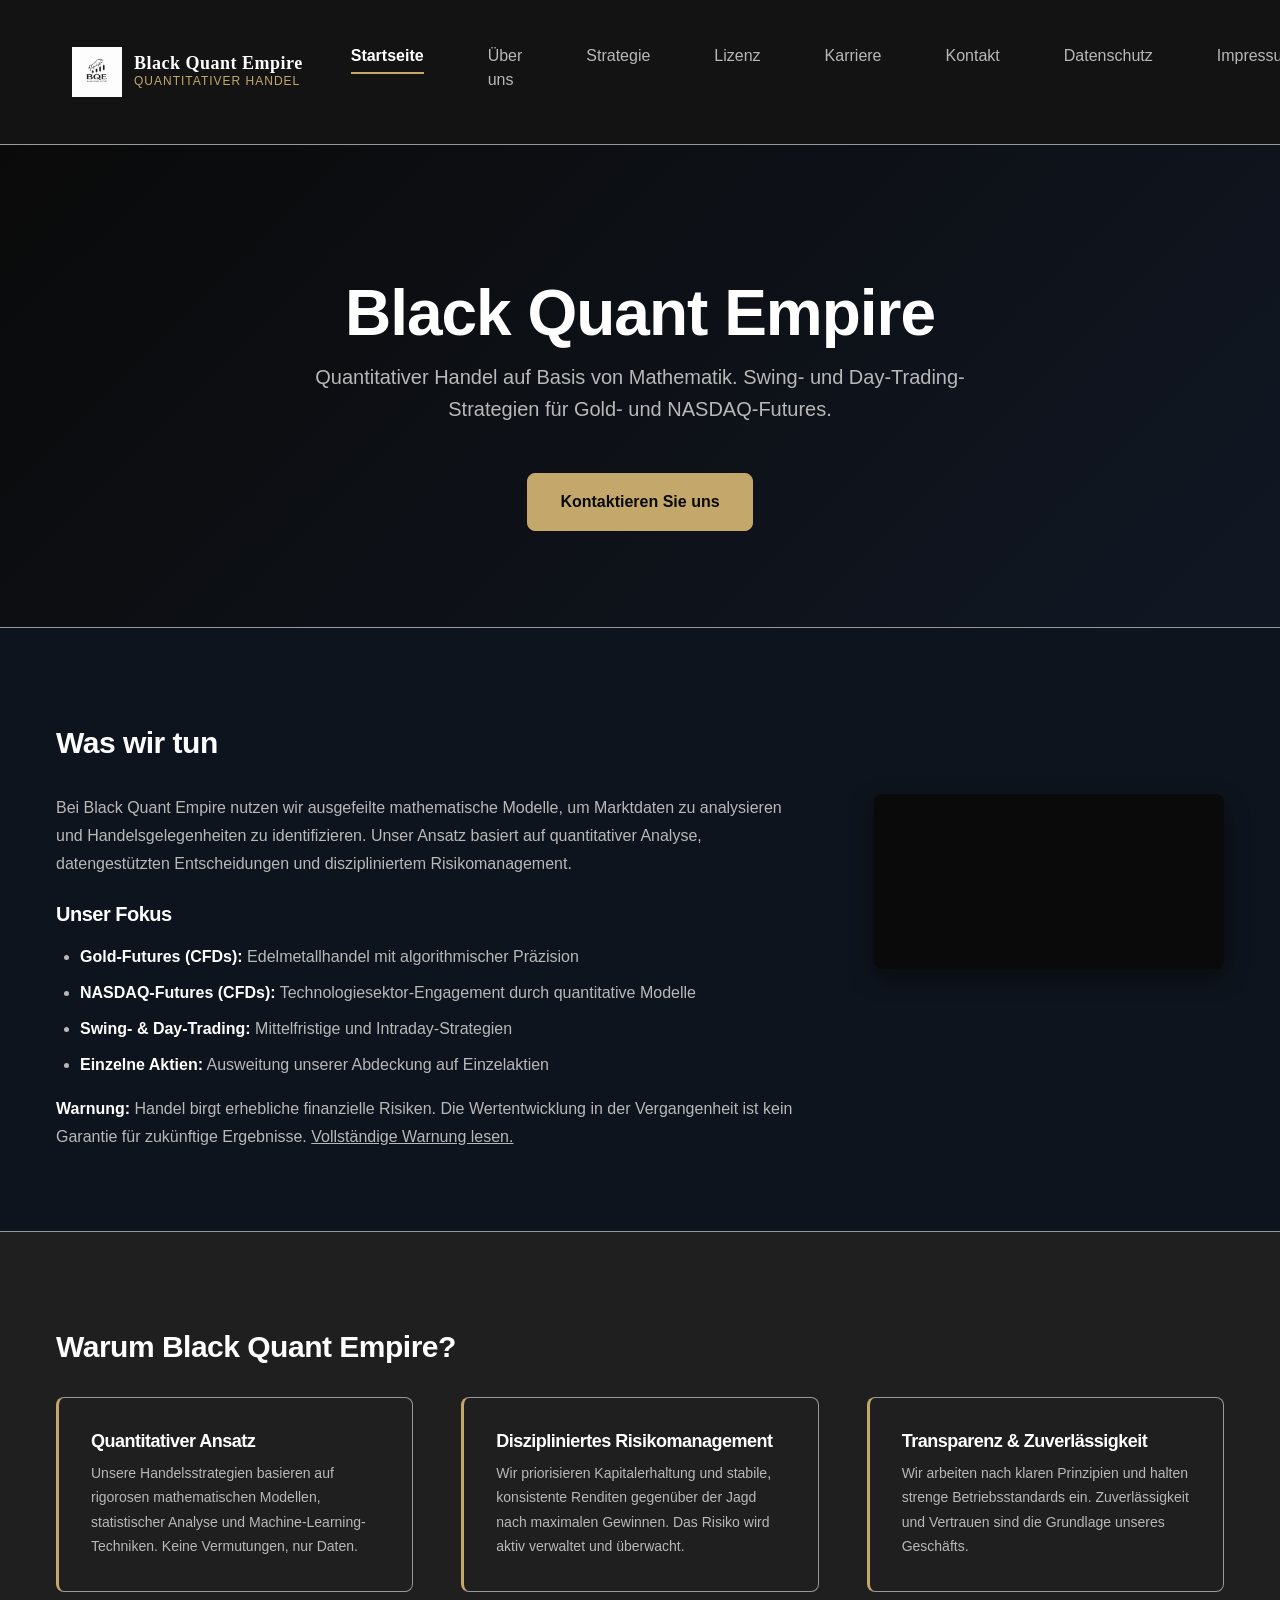
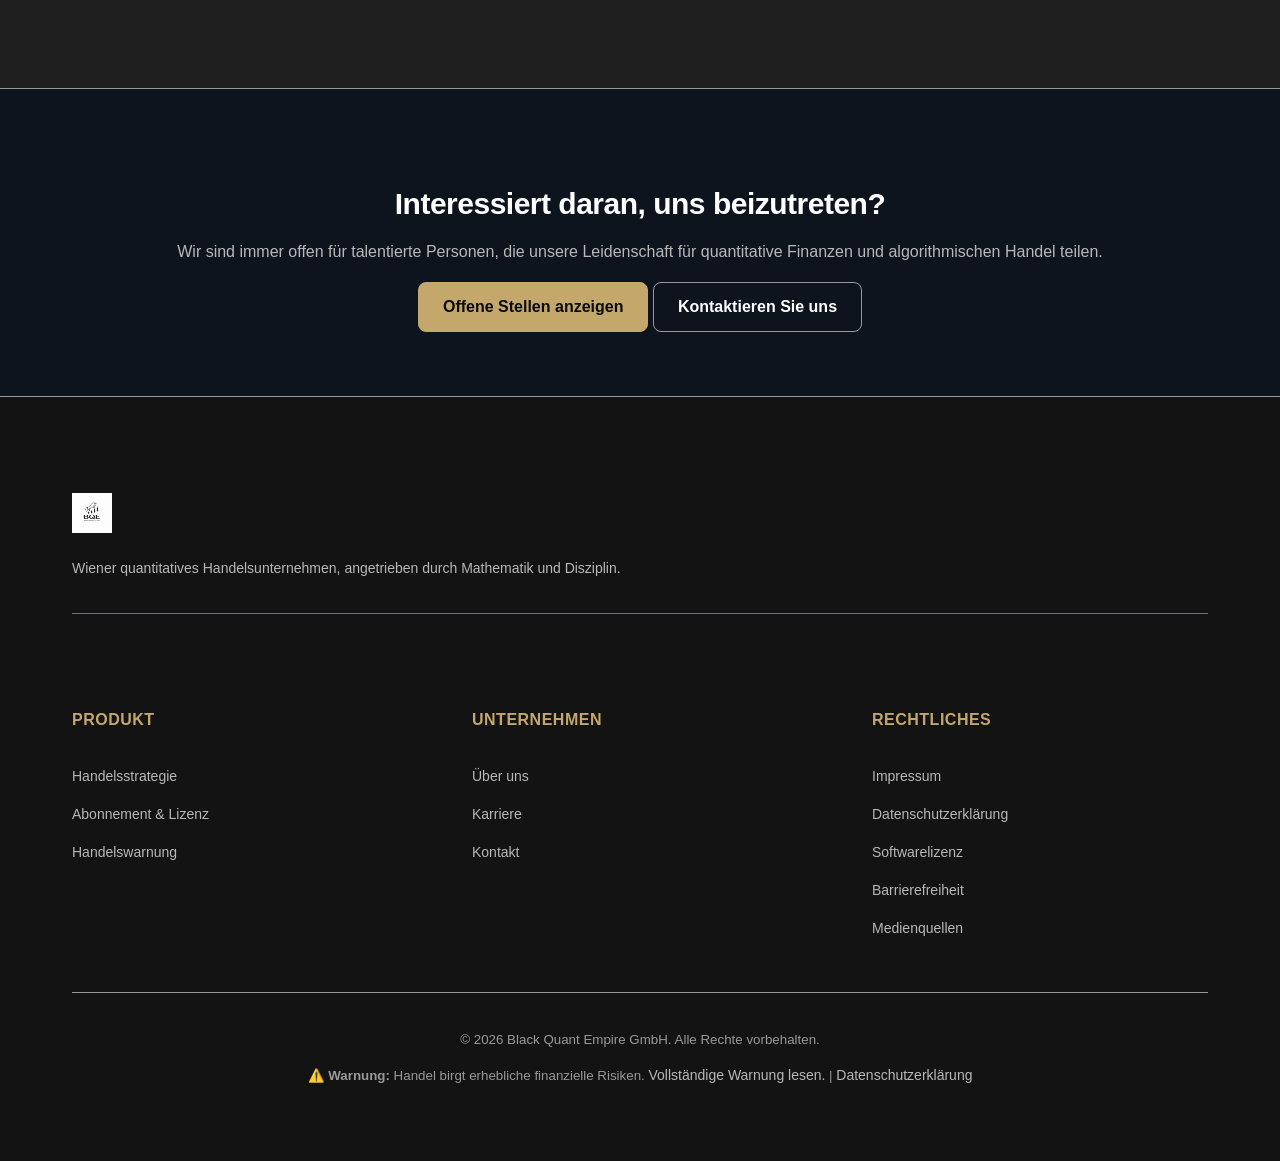
==== index.html @ ec7832de "sync" ====
<!DOCTYPE html>
<html lang="de">
  <head>
    <meta charset="UTF-8" />
    <meta name="viewport" content="width=device-width, initial-scale=1.0" />
    <meta
      name="description"
      content="Black Quant Empire - Wiener Quantitativer Handelsunternehmen basierend auf Mathematik."
    />
    <title>Startseite - Black Quant Empire</title>

    <link rel="stylesheet" href="/assets/css/shared.css" />
    <link rel="stylesheet" href="/assets/css/pages/home.css" />
    <link rel="icon" href="/assets/images/logo.png" type="image/png" />
  </head>

  <body>
    <!-- Skip to Main Content Link (WCAG 2.4.1) -->
    <a href="#main-content" class="skip-link">Zum Hauptinhalt springen</a>

    <!-- Header Placeholder (loaded by components.js) -->
    <div id="header-placeholder"></div>

    <!-- Main Content -->
    <main id="main-content">
      <!-- Hero Section -->
      <section class="hero">
        <div class="container text-center">
          <h1>Black Quant Empire</h1>
          <p class="lead">
            Quantitativer Handel auf Basis von Mathematik. Swing- und Day-Trading-Strategien
            für Gold- und NASDAQ-Futures.
          </p>
          <a href="/contact.html" class="btn btn-primary">Kontaktieren Sie uns</a>
        </div>
      </section>

      <!-- What We Do -->
      <section>
        <div class="container">
          <h2>Was wir tun</h2>

          <div class="what-we-do-grid">
            <!-- Text Content -->
            <div class="what-we-do-text">
              <p>
                Bei Black Quant Empire nutzen wir ausgefeilte mathematische Modelle, um Marktdaten zu analysieren
                und Handelsgelegenheiten zu identifizieren. Unser Ansatz basiert auf
                quantitativer Analyse, datengestützten Entscheidungen und diszipliniertem Risikomanagement.
              </p>

              <h3>Unser Fokus</h3>
              <ul>
                <li><strong>Gold-Futures (CFDs):</strong> Edelmetallhandel mit algorithmischer Präzision</li>
                <li><strong>NASDAQ-Futures (CFDs):</strong> Technologiesektor-Engagement durch quantitative Modelle</li>
                <li><strong>Swing- &amp; Day-Trading:</strong> Mittelfristige und Intraday-Strategien</li>
                <li><strong>Einzelne Aktien:</strong> Ausweitung unserer Abdeckung auf Einzelaktien</li>
              </ul>

              <p>
                <strong>Warnung:</strong> Handel birgt erhebliche finanzielle Risiken. Die Wertentwicklung in der Vergangenheit
                ist kein Garantie für zukünftige Ergebnisse. <a href="/disclaimer.html">Vollständige Warnung lesen.</a>
              </p>
            </div>

            <!-- Video as GIF -->
            <div class="what-we-do-video">
              <video
                width="100%"
                height="auto"
                autoplay
                muted
                loop
                class="video-gif"
              >
                <source src="/video.mp4" type="video/mp4" />
                <track kind="captions" src="/assets/captions/de.vtt" srclang="de" label="Deutsch" />
                Ihr Browser unterstützt das HTML5 Video-Element nicht.
              </video>
            </div>
          </div>
        </div>
      </section>

      <!-- Why Choose Us -->
      <section style="background-color: var(--color-black-muted);">
        <div class="container">
          <h2>Warum Black Quant Empire?</h2>
          <div class="features-grid">
            <div class="feature">
              <h3>Quantitativer Ansatz</h3>
              <p>
                Unsere Handelsstrategien basieren auf rigorosen mathematischen Modellen, statistischer
                Analyse und Machine-Learning-Techniken. Keine Vermutungen, nur Daten.
              </p>
            </div>

            <div class="feature">
              <h3>Diszipliniertes Risikomanagement</h3>
              <p>
                Wir priorisieren Kapitalerhaltung und stabile, konsistente Renditen gegenüber
                der Jagd nach maximalen Gewinnen. Das Risiko wird aktiv verwaltet und überwacht.
              </p>
            </div>

            <div class="feature">
              <h3>Transparenz &amp; Zuverlässigkeit</h3>
              <p>
                Wir arbeiten nach klaren Prinzipien und halten strenge Betriebsstandards ein.
                Zuverlässigkeit und Vertrauen sind die Grundlage unseres Geschäfts.
              </p>
            </div>
          </div>
        </div>
      </section>

      <!-- Call to Action -->
      <section>
        <div class="container text-center">
          <h2>Interessiert daran, uns beizutreten?</h2>
          <p>
            Wir sind immer offen für talentierte Personen, die unsere Leidenschaft für quantitative
            Finanzen und algorithmischen Handel teilen.
          </p>
          <a href="/careers.html" class="btn btn-primary">Offene Stellen anzeigen</a>
          <a href="/contact.html" class="btn">Kontaktieren Sie uns</a>
        </div>
      </section>
    </main>

    <!-- Footer Placeholder (loaded by components.js) -->
    <div id="footer-placeholder"></div>

    <!-- Scripts -->
    <script src="/assets/js/components.js"></script>
    <script src="/assets/js/navigation.js"></script>
  </body>
</html>
---- assets/css/shared.css ----
/* ===================================================================
   Black Quant Empire - Design System & Global Styles
   WCAG 2.2 AA Compliant
   =================================================================== */

/* ─────────────────────────────────────────────────────────────────
   CSS CUSTOM PROPERTIES (Design Tokens)
   ───────────────────────────────────────────────────────────────── */

:root {
  /* === COLORS === */
  /* Primary: Black Tones */
  --color-black: #0A0A0A;
  --color-black-soft: #131313;
  --color-black-muted: #1F1F1F;

  /* Secondary: Gold (Reduced & Refined) */
  --color-gold: #C4A86B;
  --color-gold-light: #D4B87B;
  --color-gold-dark: #9E8A55;

  /* Tertiary: Navy Blue */
  --color-navy: #1A2B4A;
  --color-navy-mid: #243660;

  /* Neutral */
  --color-white: #FFFFFF;
  --color-gray-50: #F9F9F9;
  --color-gray-100: #F5F5F5;
  --color-gray-200: #E0E0E0;
  --color-gray-300: #B8B8B8;
  --color-gray-400: #999999;
  --color-gray-500: #6B7280;
  --color-gray-700: #374151;

  /* Semantic */
  --color-error: #EF4444;
  --color-success: #10B981;
  --color-focus: #C4A86B;

  /* === TYPOGRAPHY === */
  --font-heading: "Georgia", "Times New Roman", serif;
  --font-body: -apple-system, BlinkMacSystemFont, "Segoe UI", "Roboto", "Helvetica Neue", Arial, sans-serif;
  --font-mono: "Courier New", monospace;

  /* Type Scale (based on 16px = 1rem) */
  --text-xs: 0.75rem;     /* 12px */
  --text-sm: 0.875rem;    /* 14px */
  --text-base: 1rem;      /* 16px */
  --text-lg: 1.125rem;    /* 18px */
  --text-xl: 1.25rem;     /* 20px */
  --text-2xl: 1.5rem;     /* 24px */
  --text-3xl: 1.875rem;   /* 30px */
  --text-4xl: 2.25rem;    /* 36px */
  --text-5xl: 3rem;       /* 48px */
  --text-hero: 4rem;      /* 64px */

  /* Line Heights */
  --leading-tight: 1.25;
  --leading-normal: 1.5;
  --leading-loose: 1.75;

  /* Font Weights */
  --weight-regular: 400;
  --weight-medium: 500;
  --weight-bold: 700;
  --weight-black: 900;

  /* === SPACING (8px grid) === */
  --space-1: 0.25rem;   /* 4px */
  --space-2: 0.5rem;    /* 8px */
  --space-3: 0.75rem;   /* 12px */
  --space-4: 1rem;      /* 16px */
  --space-5: 1.25rem;   /* 20px */
  --space-6: 1.5rem;    /* 24px */
  --space-8: 2rem;      /* 32px */
  --space-10: 2.5rem;   /* 40px */
  --space-12: 3rem;     /* 48px */
  --space-16: 4rem;     /* 64px */
  --space-20: 5rem;     /* 80px */
  --space-24: 6rem;     /* 96px */

  /* === LAYOUT === */
  --container-max: 1200px;
  --container-wide: 1400px;
  --container-narrow: 720px;

  /* === BORDERS & SHADOWS === */
  --radius-sm: 4px;
  --radius-md: 8px;
  --radius-lg: 16px;
  --radius-full: 9999px;

  --shadow-sm: 0 1px 3px rgba(0, 0, 0, 0.5);
  --shadow-md: 0 4px 16px rgba(0, 0, 0, 0.6);
  --shadow-gold: 0 0 20px rgba(212, 168, 83, 0.3);

  /* === TRANSITIONS === */
  --transition-fast: 150ms ease-in-out;
  --transition-normal: 300ms ease-in-out;
  --transition-slow: 500ms ease-in-out;

  /* === FOCUS === */
  --focus-ring: 3px solid var(--color-focus);
  --focus-offset: 3px;

  /* === Z-INDEX === */
  --z-base: 0;
  --z-dropdown: 100;
  --z-sticky: 200;
  --z-fixed: 300;
  --z-modal: 400;
  --z-overlay: 500;
}

/* ─────────────────────────────────────────────────────────────────
   ACCESSIBILITY: Reduced Motion
   ───────────────────────────────────────────────────────────────── */

@media (prefers-reduced-motion: reduce) {
  *,
  *::before,
  *::after {
    animation-duration: 0.01ms !important;
    animation-iteration-count: 1 !important;
    transition-duration: 0.01ms !important;
    scroll-behavior: auto !important;
  }
}

/* ─────────────────────────────────────────────────────────────────
   ACCESSIBILITY: High Contrast Mode
   ───────────────────────────────────────────────────────────────── */

@media (forced-colors: active) {
  :root {
    --color-gold: ButtonText;
    --color-white: CanvasText;
    --focus-ring: 3px solid Highlight;
  }
}

/* ─────────────────────────────────────────────────────────────────
   CSS RESET & BASE STYLES
   ───────────────────────────────────────────────────────────────── */

*,
*::before,
*::after {
  box-sizing: border-box;
  margin: 0;
  padding: 0;
}

html {
  font-size: 16px;
  scroll-behavior: smooth;
  -webkit-font-smoothing: antialiased;
  -moz-osx-font-smoothing: grayscale;
}

body {
  font-family: var(--font-body);
  font-size: var(--text-base);
  line-height: var(--leading-normal);
  color: var(--color-white);
  background-color: var(--color-black);
  min-height: 100vh;
  display: flex;
  flex-direction: column;
}

main {
  flex: 1;
}

/* ─────────────────────────────────────────────────────────────────
   SKIP LINK (WCAG 2.4.1)
   ───────────────────────────────────────────────────────────────── */

.skip-link {
  position: absolute;
  top: -100%;
  left: var(--space-4);
  z-index: var(--z-overlay);
  background-color: var(--color-gold);
  color: var(--color-black);
  padding: var(--space-2) var(--space-4);
  border-radius: var(--radius-md);
  font-weight: var(--weight-bold);
  text-decoration: none;
  transition: top var(--transition-fast);
}

.skip-link:focus {
  top: var(--space-4);
  outline: var(--focus-ring);
  outline-offset: var(--focus-offset);
}

/* ─────────────────────────────────────────────────────────────────
   FOCUS VISIBLE (WCAG 2.4.7)
   ───────────────────────────────────────────────────────────────── */

:focus-visible {
  outline: var(--focus-ring);
  outline-offset: var(--focus-offset);
}

/* Remove outline for mouse users (but keep for keyboard) */
:focus:not(:focus-visible) {
  outline: none;
}

/* ─────────────────────────────────────────────────────────────────
   TYPOGRAPHY
   ───────────────────────────────────────────────────────────────── */

h1,
h2,
h3,
h4,
h5,
h6 {
  font-family: var(--font-body);
  font-weight: 600;
  line-height: var(--leading-tight);
  margin-top: var(--space-8);
  margin-bottom: var(--space-4);
  color: var(--color-white);
  letter-spacing: -0.5px;
}

h1 {
  font-size: var(--text-4xl);
  color: var(--color-white);
  font-weight: 700;
}

@media (min-width: 768px) {
  h1 {
    font-size: var(--text-5xl);
  }
}

h2 {
  font-size: var(--text-3xl);
  color: var(--color-white);
  font-weight: 600;
}

h3 {
  font-size: var(--text-2xl);
  color: var(--color-white);
  font-weight: 600;
}

h4 {
  font-size: var(--text-xl);
  font-weight: 600;
}

p {
  margin-bottom: var(--space-4);
  color: var(--color-gray-300);
  line-height: var(--leading-loose);
  font-size: var(--text-base);
}

a {
  color: var(--color-gray-300);
  text-decoration: underline;
  transition: all var(--transition-fast);
}

a:hover {
  color: var(--color-white);
  text-decoration-color: var(--color-gold);
  text-decoration-thickness: 2px;
}

a:active {
  color: var(--color-gold);
}

strong {
  font-weight: var(--weight-bold);
}

em {
  font-style: italic;
}

/* ─────────────────────────────────────────────────────────────────
   LISTS
   ───────────────────────────────────────────────────────────────── */

ul,
ol {
  margin-left: var(--space-6);
  margin-bottom: var(--space-4);
}

li {
  margin-bottom: var(--space-2);
}

/* Remove default list styling */
[role="list"] {
  list-style: none;
  margin-left: 0;
}

[role="list"] li {
  margin-left: 0;
}

/* ─────────────────────────────────────────────────────────────────
   HEADER & NAVIGATION
   ───────────────────────────────────────────────────────────────── */

header {
  background-color: var(--color-black-soft);
  border-bottom: 1px solid var(--color-gray-400);
  box-shadow: 0 2px 8px rgba(0, 0, 0, 0.8);
}

.header-top {
  width: 100%;
}

.header-content {
  display: flex;
  justify-content: space-between;
  align-items: center;
  padding: var(--space-4) var(--space-4);
  gap: var(--space-8);
}

/* Logo Section */
.logo-link {
  display: flex;
  align-items: center;
  text-decoration: none;
  flex-shrink: 0;
  transition: transform var(--transition-fast);
}

.logo-link:hover {
  transform: scale(1.05);
}

.logo-link:focus-visible {
  outline: var(--focus-ring);
  outline-offset: var(--focus-offset);
  border-radius: var(--radius-md);
}

.logo-group {
  display: flex;
  align-items: center;
  gap: var(--space-3);
}

.logo-image {
  height: 50px;
  width: auto;
  display: block;
}

.logo-text {
  display: flex;
  flex-direction: column;
  gap: 0;
}

.logo-name {
  font-family: var(--font-heading);
  font-size: var(--text-lg);
  font-weight: var(--weight-bold);
  color: var(--color-white);
  line-height: 1;
  letter-spacing: 0.5px;
}

.logo-tagline {
  font-size: var(--text-xs);
  color: var(--color-gold);
  text-transform: uppercase;
  letter-spacing: 1px;
  font-weight: var(--weight-medium);
}

/* Primary Navigation */
.primary-nav {
  display: flex;
  flex: 1;
  justify-content: flex-end;
}

.nav-list {
  display: flex;
  gap: var(--space-8);
  list-style: none;
  margin: 0;
  padding: 0;
}

.nav-item {
  position: relative;
}

.nav-link {
  color: var(--color-gray-300);
  text-decoration: none;
  font-weight: 500;
  font-size: var(--text-base);
  display: block;
  padding: var(--space-3) var(--space-4);
  position: relative;
  transition: all var(--transition-fast);
  border-radius: var(--radius-md);
}

.nav-link:hover {
  color: var(--color-white);
  background-color: transparent;
}

.nav-link[aria-current="page"] {
  color: var(--color-white);
  font-weight: var(--weight-bold);
  background-color: transparent;
}

.nav-link[aria-current="page"]::after {
  content: "";
  position: absolute;
  bottom: 6px;
  left: var(--space-4);
  right: var(--space-4);
  height: 2px;
  background-color: var(--color-gold);
}

/* Mobile Menu Toggle Button */
.nav-toggle {
  display: none;
  background-color: transparent;
  border: 1px solid var(--color-gray-400);
  cursor: pointer;
  padding: var(--space-2) var(--space-3);
  color: var(--color-white);
  border-radius: var(--radius-md);
  font-size: var(--text-lg);
  transition: all var(--transition-fast);
  flex-shrink: 0;
}

.nav-toggle:hover {
  border-color: var(--color-white);
  background-color: var(--color-black-muted);
}

.nav-toggle:active {
  background-color: var(--color-navy-mid);
}

.nav-toggle svg {
  display: block;
  width: 24px;
  height: 24px;
}

/* Mobile Navigation (up to 768px) */
@media (max-width: 768px) {
  .header-content {
    gap: var(--space-4);
    padding: var(--space-3);
  }

  .logo-group {
    gap: var(--space-2);
  }

  .logo-image {
    height: 40px;
  }

  .logo-name {
    font-size: var(--text-base);
  }

  .logo-tagline {
    font-size: 10px;
  }

  .nav-toggle {
    display: flex;
    align-items: center;
    justify-content: center;
  }

  .primary-nav {
    position: absolute;
    top: 100%;
    left: 0;
    right: 0;
    display: none;
    background-color: var(--color-black-muted);
    border-bottom: 1px solid var(--color-gold);
    padding: var(--space-4);
    flex-direction: column;
    gap: 0;
  }

  .primary-nav.is-open {
    display: flex;
  }

  .nav-list {
    flex-direction: column;
    gap: 0;
  }

  .nav-item {
    border-bottom: 1px solid var(--color-navy);
  }

  .nav-item:last-child {
    border-bottom: none;
  }

  .nav-link {
    padding: var(--space-4) var(--space-3);
    border-radius: 0;
  }

  .nav-link[aria-current="page"]::after {
    display: none;
  }

  .nav-link[aria-current="page"] {
    background-color: var(--color-navy-mid);
    border-left: 4px solid var(--color-gold);
    padding-left: calc(var(--space-3) - 4px);
  }
}

/* ─────────────────────────────────────────────────────────────────
   PAGE HEADER (for article/content pages)
   ───────────────────────────────────────────────────────────────── */

.page-header {
  margin-bottom: var(--space-12);
  padding-bottom: var(--space-12);
  border-bottom: 1px solid var(--color-gray-400);
}

.page-header h1 {
  color: var(--color-white);
  margin-top: var(--space-4);
  margin-bottom: var(--space-4);
}

.page-header .lead {
  color: var(--color-gray-300);
  margin-bottom: 0;
  font-size: var(--text-lg);
}

/* ─────────────────────────────────────────────────────────────────
   MAIN CONTAINER
   ───────────────────────────────────────────────────────────────── */

.container {
  max-width: var(--container-max);
  margin: 0 auto;
  padding: var(--space-4);
  width: 100%;
}

.container-narrow {
  max-width: var(--container-narrow);
}

.container-wide {
  max-width: var(--container-wide);
}

/* ─────────────────────────────────────────────────────────────────
   SECTIONS & ARTICLES
   ───────────────────────────────────────────────────────────────── */

section {
  width: 100%;
  padding: var(--space-16) 0;
  border-bottom: 1px solid var(--color-gray-400);
}

section:last-child {
  border-bottom: none;
}

section:nth-child(even) {
  background-color: rgba(26, 43, 74, 0.3);
}

section .container {
  max-width: var(--container-max);
  margin: 0 auto;
  padding: 0 var(--space-4);
}

section .container-narrow {
  max-width: var(--container-narrow);
  margin: 0 auto;
  padding: 0 var(--space-4);
}

article {
  max-width: 100%;
  margin: 0 auto;
  padding: 0;
  background-color: var(--color-black);
}

article > * {
  max-width: var(--container-narrow);
  margin-left: auto;
  margin-right: auto;
  padding: var(--space-16) var(--space-4);
}

/* Sections in articles - full width with background */
article section {
  width: 100vw;
  margin-left: calc(-50vw + 50%);
  padding: var(--space-16) var(--space-4);
  max-width: none;
}

article section > * {
  max-width: var(--container-narrow);
  margin-left: auto;
  margin-right: auto;
}

/* Disclaimer warning box */
.disclaimer-warning {
  background-color: var(--color-black-muted);
  border-left: 3px solid var(--color-error);
  padding: var(--space-4);
  border-radius: var(--radius-md);
  margin-bottom: var(--space-8);
}

.disclaimer-warning p {
  margin-bottom: 0;
  color: var(--color-error);
}

/* ─────────────────────────────────────────────────────────────────
   BUTTONS
   ───────────────────────────────────────────────────────────────── */

button,
.btn {
  font-family: var(--font-body);
  font-size: var(--text-base);
  font-weight: var(--weight-bold);
  padding: var(--space-3) var(--space-6);
  border: 1px solid var(--color-gray-400);
  border-radius: var(--radius-md);
  background-color: transparent;
  color: var(--color-white);
  cursor: pointer;
  transition: all var(--transition-fast);
  text-decoration: none;
  display: inline-block;
  text-align: center;
}

button:hover,
.btn:hover {
  background-color: var(--color-black-muted);
  border-color: var(--color-white);
  color: var(--color-white);
}

button:active,
.btn:active {
  background-color: var(--color-navy-mid);
}

.btn-primary {
  background-color: var(--color-gold);
  color: var(--color-black);
  border-color: var(--color-gold);
  font-weight: 600;
}

.btn-primary:hover {
  background-color: var(--color-gold-light);
  border-color: var(--color-gold-light);
  box-shadow: 0 4px 12px rgba(196, 168, 107, 0.2);
}

.btn-secondary {
  background-color: transparent;
  color: var(--color-white);
  border-color: var(--color-gray-400);
}

.btn-secondary:hover {
  background-color: var(--color-black-muted);
  border-color: var(--color-white);
  color: var(--color-white);
}

.btn-secondary:active {
  background-color: var(--color-navy-mid);
}

/* ─────────────────────────────────────────────────────────────────
   FORMS (WCAG 3.3 - Labels, Validation, etc.)
   ───────────────────────────────────────────────────────────────── */

fieldset {
  border: 1px solid var(--color-navy);
  border-radius: var(--radius-md);
  padding: var(--space-6);
  margin-bottom: var(--space-6);
}

legend {
  font-size: var(--text-lg);
  font-weight: var(--weight-bold);
  color: var(--color-gold);
  padding: 0 var(--space-2);
}

.form-group {
  margin-bottom: var(--space-6);
}

label {
  display: block;
  font-weight: var(--weight-medium);
  margin-bottom: var(--space-2);
  color: var(--color-white);
}

input,
textarea,
select {
  display: block;
  width: 100%;
  padding: var(--space-3);
  margin-bottom: var(--space-2);
  border: 1px solid var(--color-navy);
  border-radius: var(--radius-md);
  background-color: var(--color-black-soft);
  color: var(--color-white);
  font-family: var(--font-body);
  font-size: var(--text-base);
  transition: border-color var(--transition-fast);
}

input:focus,
textarea:focus,
select:focus {
  border-color: var(--color-gold);
  outline: var(--focus-ring);
  outline-offset: var(--focus-offset);
}

input:invalid,
textarea:invalid {
  border-color: var(--color-error);
}

textarea {
  resize: vertical;
  min-height: 120px;
}

/* Field Hints & Errors */
.field-hint {
  display: block;
  font-size: var(--text-sm);
  color: var(--color-gray-300);
  margin-bottom: var(--space-2);
}

.field-error {
  display: block;
  font-size: var(--text-sm);
  color: var(--color-error);
  margin-top: var(--space-1);
}

/* Error Summary */
.error-summary {
  background-color: var(--color-black-muted);
  border: 2px solid var(--color-error);
  border-radius: var(--radius-md);
  padding: var(--space-4);
  margin-bottom: var(--space-6);
  color: var(--color-error);
}

.error-summary h2 {
  margin-top: 0;
  color: var(--color-error);
}

/* ─────────────────────────────────────────────────────────────────
   SCREEN READER ONLY TEXT
   ───────────────────────────────────────────────────────────────── */

.sr-only {
  position: absolute;
  width: 1px;
  height: 1px;
  padding: 0;
  margin: -1px;
  overflow: hidden;
  clip: rect(0, 0, 0, 0);
  white-space: nowrap;
  border-width: 0;
}

/* ─────────────────────────────────────────────────────────────────
   FOOTER
   ───────────────────────────────────────────────────────────────── */

footer {
  background-color: var(--color-black-soft);
  border-top: 1px solid var(--color-gray-400);
  margin-top: auto;
  padding: var(--space-16) 0 var(--space-8);
}

.footer-grid {
  display: grid;
  grid-template-columns: 1fr 1fr 1fr;
  gap: var(--space-16);
  margin-bottom: var(--space-12);
}

.footer-brand {
  grid-column: 1 / -1;
  margin-bottom: var(--space-8);
  padding-bottom: var(--space-8);
  border-bottom: 1px solid var(--color-gray-500);
  order: -1;
}

.footer-brand img {
  height: 40px;
  width: auto;
  margin-bottom: var(--space-4);
}

.footer-brand p {
  color: var(--color-gray-300);
  font-size: var(--text-sm);
  margin-bottom: 0;
}

.footer-heading {
  font-size: var(--text-base);
  color: var(--color-gold);
  margin-top: 0;
  margin-bottom: var(--space-4);
  font-weight: 600;
  text-transform: uppercase;
  letter-spacing: 0.5px;
}

footer nav {
  display: flex;
  flex-direction: column;
  gap: var(--space-4);
}

footer nav:nth-of-type(1) {
  grid-column: 1;
}

footer nav:nth-of-type(2) {
  grid-column: 2;
}

footer nav:nth-of-type(3) {
  grid-column: 3;
}

footer nav h2 {
  margin: 0;
}

footer nav ul {
  list-style: none;
  margin: 0;
  padding: 0;
  display: flex;
  flex-direction: column;
  gap: var(--space-2);
}

footer nav ul li {
  margin-bottom: 0;
  list-style: none;
}

footer nav a {
  color: var(--color-gray-300);
  text-decoration: none;
  font-size: var(--text-sm);
  transition: color var(--transition-fast);
  display: block;
  padding: var(--space-1) 0;
  border-bottom: 1px solid transparent;
}

footer nav a:hover {
  color: var(--color-gold);
  border-bottom: 1px solid var(--color-gold);
}

.footer-contact {
  display: flex;
  flex-direction: column;
  gap: var(--space-4);
}

footer address {
  font-style: normal;
  color: var(--color-gray-300);
  font-size: var(--text-sm);
  line-height: var(--leading-loose);
  margin: 0;
}

footer a {
  color: var(--color-gray-300);
  text-decoration: none;
  font-size: var(--text-sm);
  transition: color var(--transition-fast);
}

footer a:hover {
  color: var(--color-white);
}

.footer-bottom {
  text-align: center;
  padding-top: var(--space-8);
  border-top: 1px solid var(--color-gray-400);
  font-size: var(--text-sm);
  color: var(--color-gray-400);
}

.footer-bottom p {
  margin-bottom: var(--space-2);
  color: var(--color-gray-400);
}

.footer-bottom a {
  color: var(--color-gray-300);
}

/* Responsive Footer */
@media (max-width: 1024px) {
  .footer-grid {
    grid-template-columns: 1fr 1fr 1fr;
    gap: var(--space-12);
  }

  .footer-brand {
    grid-column: 1 / -1;
  }
}

@media (max-width: 768px) {
  .footer-grid {
    grid-template-columns: 1fr 1fr;
    gap: var(--space-8);
  }

  .footer-brand {
    grid-column: 1 / -1;
  }
}

@media (max-width: 480px) {
  .footer-grid {
    grid-template-columns: 1fr;
    gap: var(--space-6);
  }

  .footer-brand {
    grid-column: 1;
    margin-bottom: var(--space-4);
  }

  .footer-heading {
    font-size: var(--text-sm);
  }
}

address {
  font-style: normal;
  line-height: var(--leading-loose);
}

/* ─────────────────────────────────────────────────────────────────
   UTILITY CLASSES
   ───────────────────────────────────────────────────────────────── */

.text-center {
  text-align: center;
}

.text-right {
  text-align: right;
}

.mt-4 {
  margin-top: var(--space-4);
}

.mb-4 {
  margin-bottom: var(--space-4);
}

.mt-8 {
  margin-top: var(--space-8);
}

.mb-8 {
  margin-bottom: var(--space-8);
}

.lead {
  font-size: var(--text-lg);
  color: var(--color-gray-300);
  line-height: var(--leading-loose);
  font-weight: 300;
}

/* ─────────────────────────────────────────────────────────────────
   RESPONSIVE: TABLET (768px)
   ───────────────────────────────────────────────────────────────── */

@media (min-width: 768px) {
  .container {
    padding: var(--space-8);
  }

  section {
    padding: var(--space-16) 0;
  }

  article {
    padding: var(--space-16) var(--space-8);
  }
}

/* ─────────────────────────────────────────────────────────────────
   RESPONSIVE: DESKTOP (1024px+)
   ───────────────────────────────────────────────────────────────── */

@media (min-width: 1024px) {
  nav {
    display: flex !important;
  }
}

/* ─────────────────────────────────────────────────────────────────
   RESPONSIVE: LARGE DESKTOP (1440px+)
   ───────────────────────────────────────────────────────────────── */

@media (min-width: 1440px) {
  .container {
    padding: var(--space-8);
  }

  section {
    padding: var(--space-20) 0;
  }
}

/* ─────────────────────────────────────────────────────────────────
   TABLES
   ───────────────────────────────────────────────────────────────── */

table {
  width: 100%;
  border-collapse: collapse;
  margin-bottom: var(--space-8);
}

table tr {
  border-bottom: 1px solid var(--color-navy);
}

table tr:last-child {
  border-bottom: none;
}

table td {
  padding: var(--space-2);
}

table td strong {
  font-weight: var(--weight-bold);
}

table th {
  padding: var(--space-2);
  font-weight: var(--weight-bold);
  text-align: left;
  background-color: rgba(26, 43, 74, 0.3);
}

/* Table with width distribution */
table td:first-child {
  width: 30%;
}

/* ─────────────────────────────────────────────────────────────────
   HORIZONTAL DIVIDER
   ───────────────────────────────────────────────────────────────── */

hr {
  border: none;
  border-top: 1px solid var(--color-gray-500);
  margin: var(--space-8) 0;
}

/* ─────────────────────────────────────────────────────────────────
   PAGE NAVIGATION (Previous/Next buttons)
   ───────────────────────────────────────────────────────────────── */

.page-navigation {
  display: flex;
  justify-content: space-between;
  align-items: center;
  gap: var(--space-4);
  margin-top: var(--space-16);
  padding-top: var(--space-8);
  border-top: 1px solid var(--color-gray-400);
}

.page-navigation .btn {
  flex: 0 1 auto;
  min-width: 140px;
  text-align: center;
}

.page-navigation .btn-prev {
  order: 1;
}

.page-navigation .btn-next {
  order: 2;
  margin-left: auto;
}

/* On smaller screens, stack buttons vertically */
@media (max-width: 768px) {
  .page-navigation {
    flex-direction: column;
    gap: var(--space-4);
  }

  .page-navigation .btn {
    width: 100%;
    min-width: unset;
  }

  .page-navigation .btn-prev {
    order: 1;
  }

  .page-navigation .btn-next {
    order: 2;
    margin-left: 0;
  }
}

/* ─────────────────────────────────────────────────────────────────
   PRINT STYLES
   ───────────────────────────────────────────────────────────────── */

@media print {
  body {
    background-color: var(--color-white);
    color: var(--color-black);
  }

  a {
    color: var(--color-navy);
    text-decoration: underline;
  }

  header,
  footer,
  .skip-link {
    display: none;
  }
}
---- assets/css/pages/home.css ----
/* ===================================================================
   Home Page Specific Styles - Improved Design
   =================================================================== */

/* Hero Section */
.hero {
  background: linear-gradient(135deg, var(--color-black) 0%, rgba(26, 43, 74, 0.4) 100%);
  padding: var(--space-24) 0;
  text-align: center;
}

.hero h1 {
  font-size: var(--text-hero);
  color: var(--color-white);
  margin-bottom: var(--space-2);
  font-weight: 700;
  letter-spacing: -1px;
}

.hero .lead {
  font-size: var(--text-xl);
  color: var(--color-gray-300);
  margin-bottom: var(--space-12);
  max-width: 700px;
  margin-left: auto;
  margin-right: auto;
  font-weight: 300;
  line-height: 1.6;
}

.hero .btn-primary {
  font-size: var(--text-base);
  padding: var(--space-4) var(--space-8);
}

/* Features Grid */
.features-grid {
  display: grid;
  grid-template-columns: repeat(auto-fit, minmax(300px, 1fr));
  gap: var(--space-12);
  margin: var(--space-8) 0;
}

.feature {
  background-color: var(--color-black-muted);
  padding: var(--space-8);
  border-radius: var(--radius-md);
  border: 1px solid var(--color-gray-400);
  border-left: 3px solid var(--color-gold);
  transition: all var(--transition-normal);
}

.feature:hover {
  transform: translateY(-2px);
  border-color: var(--color-gold);
  box-shadow: 0 8px 16px rgba(0, 0, 0, 0.3);
}

.feature h3 {
  color: var(--color-white);
  margin-top: 0;
  margin-bottom: var(--space-2);
  font-weight: 600;
  font-size: var(--text-lg);
}

.feature p {
  color: var(--color-gray-300);
  font-size: var(--text-sm);
  line-height: var(--leading-loose);
  margin-bottom: 0;
}

/* What We Do - Grid Layout with Video */
.what-we-do-grid {
  display: grid;
  grid-template-columns: 2fr 1fr;
  gap: var(--space-12);
  align-items: start;
  margin-top: var(--space-8);
}

.what-we-do-text {
  flex: 1;
}

.what-we-do-text h3 {
  color: var(--color-white);
  margin-top: var(--space-6);
  margin-bottom: var(--space-4);
  font-weight: 600;
  font-size: var(--text-xl);
}

.what-we-do-text ul {
  margin-left: var(--space-6);
  margin-bottom: var(--space-4);
}

.what-we-do-text li {
  color: var(--color-gray-300);
  margin-bottom: var(--space-2);
  line-height: var(--leading-loose);
}

.what-we-do-text strong {
  color: var(--color-white);
}

/* Video as GIF - Smaller and Right-Aligned */
.what-we-do-video {
  display: flex;
  justify-content: flex-end;
  align-items: flex-start;
  position: sticky;
  top: var(--space-8);
}

.video-gif {
  width: 100%;
  max-width: 350px;
  height: auto;
  border-radius: var(--radius-md);
  box-shadow: 0 8px 24px rgba(0, 0, 0, 0.4);
  background-color: var(--color-black);
  display: block;
}

/* Call to Action Buttons */
.cta-buttons {
  display: flex;
  gap: var(--space-4);
  justify-content: center;
  flex-wrap: wrap;
  margin-top: var(--space-8);
}

/* Responsive */
@media (max-width: 768px) {
  .hero {
    padding: var(--space-16) 0;
  }

  .hero h1 {
    font-size: var(--text-4xl);
  }

  .hero .lead {
    font-size: var(--text-lg);
  }

  .features-grid {
    grid-template-columns: 1fr;
  }

  .cta-buttons {
    flex-direction: column;
  }

  .cta-buttons .btn {
    width: 100%;
  }

  /* What We Do - Stack on Mobile */
  .what-we-do-grid {
    grid-template-columns: 1fr;
    gap: var(--space-8);
  }

  .what-we-do-text {
    order: 1;
  }

  .what-we-do-video {
    order: 2;
    justify-content: center;
    position: static;
  }

  .video-gif {
    max-width: 250px;
  }
}
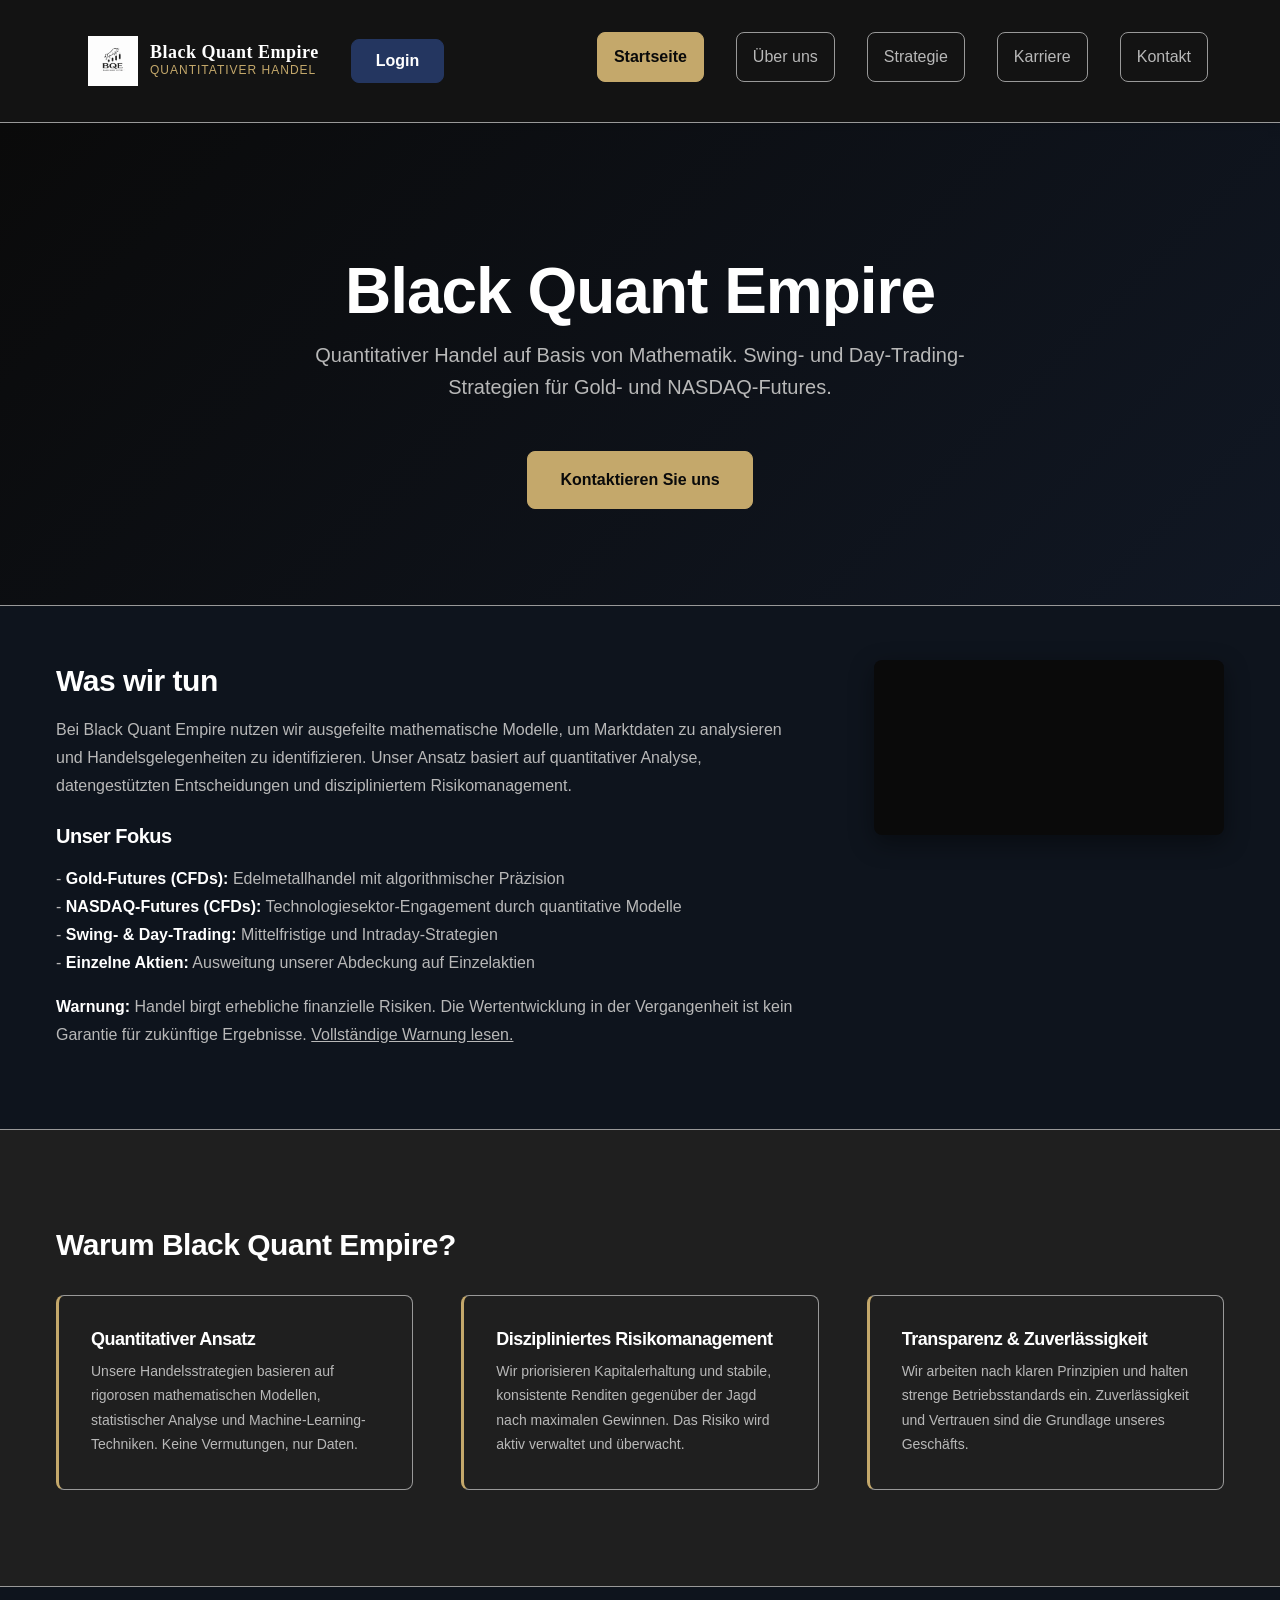
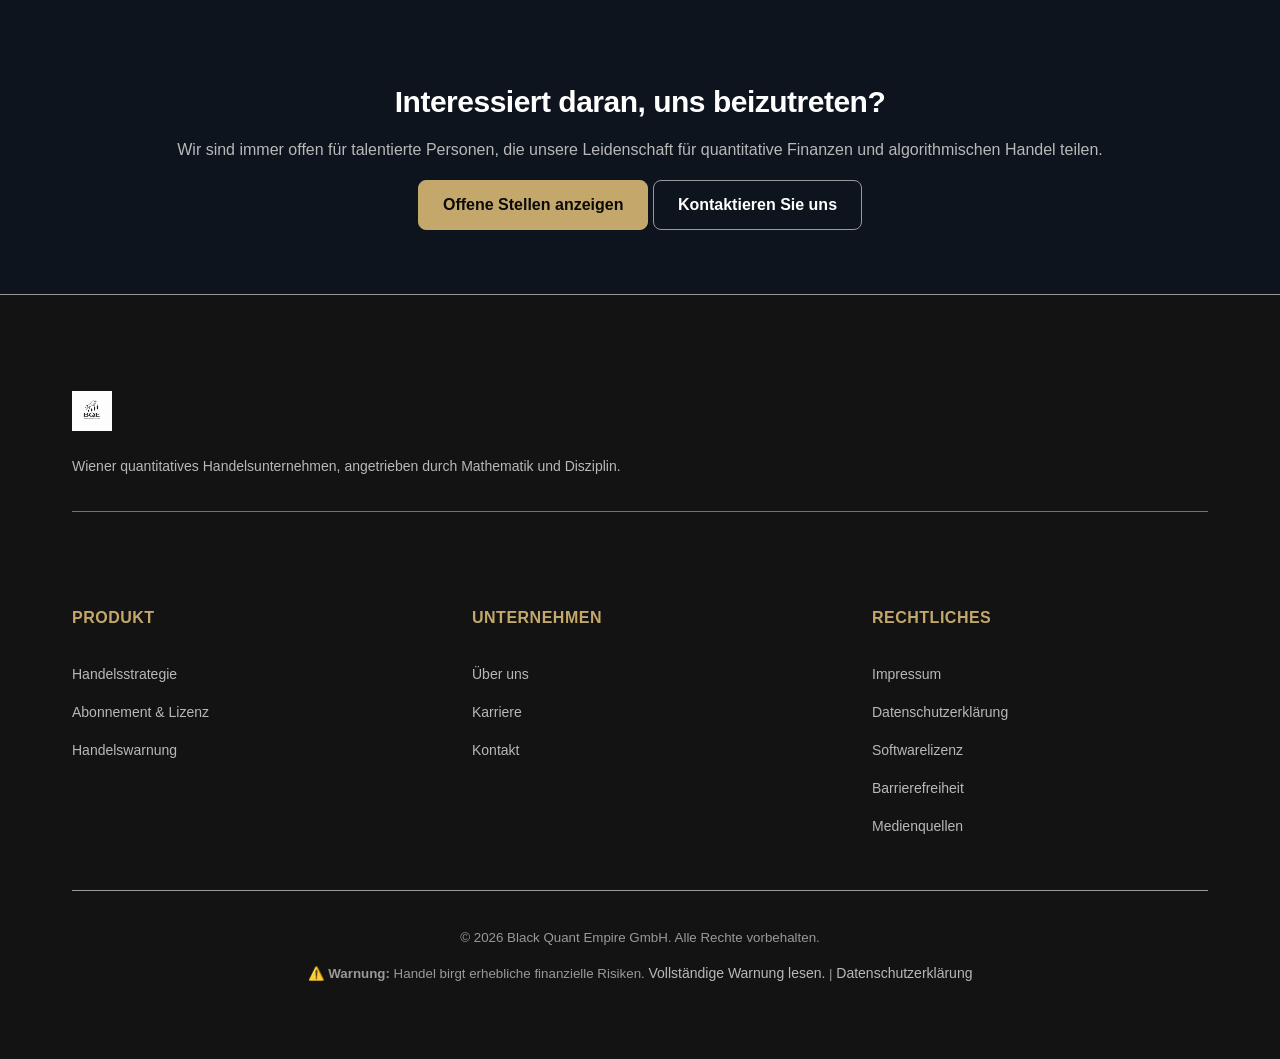
==== commit 029bed7e: "readme" ====
--- a/index.html
+++ b/index.html
@@ -50,12 +50,12 @@
               </p>
 
               <h3>Unser Fokus</h3>
-              <ul>
-                <li><strong>Gold-Futures (CFDs):</strong> Edelmetallhandel mit algorithmischer Präzision</li>
-                <li><strong>NASDAQ-Futures (CFDs):</strong> Technologiesektor-Engagement durch quantitative Modelle</li>
-                <li><strong>Swing- &amp; Day-Trading:</strong> Mittelfristige und Intraday-Strategien</li>
-                <li><strong>Einzelne Aktien:</strong> Ausweitung unserer Abdeckung auf Einzelaktien</li>
-              </ul>
+              <p>
+                - <strong>Gold-Futures (CFDs):</strong> Edelmetallhandel mit algorithmischer Präzision<br>
+                - <strong>NASDAQ-Futures (CFDs):</strong> Technologiesektor-Engagement durch quantitative Modelle<br>
+                - <strong>Swing- &amp; Day-Trading:</strong> Mittelfristige und Intraday-Strategien<br>
+                - <strong>Einzelne Aktien:</strong> Ausweitung unserer Abdeckung auf Einzelaktien
+              </p>
 
               <p>
                 <strong>Warnung:</strong> Handel birgt erhebliche finanzielle Risiken. Die Wertentwicklung in der Vergangenheit
@@ -73,7 +73,7 @@
                 loop
                 class="video-gif"
               >
-                <source src="/video.mp4" type="video/mp4" />
+                <source src="/assets/video.mp4" type="video/mp4" />
                 <track kind="captions" src="/assets/captions/de.vtt" srclang="de" label="Deutsch" />
                 Ihr Browser unterstützt das HTML5 Video-Element nicht.
               </video>
--- a/assets/css/shared.css
+++ b/assets/css/shared.css
@@ -22,6 +22,7 @@
   /* Tertiary: Navy Blue */
   --color-navy: #1A2B4A;
   --color-navy-mid: #243660;
+  --color-navy-light: #5B8AC5;
 
   /* Neutral */
   --color-white: #FFFFFF;
@@ -333,17 +334,19 @@
   display: flex;
   justify-content: space-between;
   align-items: center;
-  padding: var(--space-4) var(--space-4);
+  padding: var(--space-4) 0;
   gap: var(--space-8);
 }
 
 /* Logo Section */
 .logo-link {
   display: flex;
-  align-items: center;
+  align-items: flex-start;
   text-decoration: none;
   flex-shrink: 0;
   transition: transform var(--transition-fast);
+  padding-left: var(--space-4);
+  gap: var(--space-3);
 }
 
 .logo-link:hover {
@@ -396,6 +399,7 @@
   display: flex;
   flex: 1;
   justify-content: flex-end;
+  align-items: center;
 }
 
 .nav-list {
@@ -420,6 +424,7 @@
   position: relative;
   transition: all var(--transition-fast);
   border-radius: var(--radius-md);
+  white-space: nowrap;
 }
 
 .nav-link:hover {
@@ -427,20 +432,177 @@
   background-color: transparent;
 }
 
-.nav-link[aria-current="page"] {
-  color: var(--color-white);
-  font-weight: var(--weight-bold);
+/* Call-to-Action Navigation Link */
+.nav-link.nav-cta {
   background-color: transparent;
-}
-
-.nav-link[aria-current="page"]::after {
-  content: "";
+  color: var(--color-gray-300);
+  font-weight: 500;
+  border: 1px solid var(--color-gray-400);
+}
+
+.nav-link.nav-cta:hover {
+  background-color: var(--color-black-muted);
+  border-color: var(--color-white);
+  color: var(--color-white);
+}
+
+.nav-link.nav-cta[aria-current="page"] {
+  background-color: var(--color-gold) !important;
+  color: var(--color-black) !important;
+  border: 1px solid var(--color-gold) !important;
+  font-weight: 600;
+}
+
+.nav-link.nav-cta[aria-current="page"]:hover {
+  background-color: var(--color-gold-light) !important;
+  border-color: var(--color-gold-light) !important;
+  box-shadow: 0 4px 12px rgba(196, 168, 107, 0.2);
+}
+
+/* Login Button */
+.login-button {
+  background-color: var(--color-navy-mid);
+  color: var(--color-white);
+  border: 1px solid var(--color-navy-mid);
+  padding: var(--space-3) var(--space-6);
+  border-radius: var(--radius-md);
+  font-weight: 600;
+  cursor: pointer;
+  transition: all var(--transition-fast);
+  font-size: var(--text-base);
+  display: none;
+  margin-left: auto;
+  flex-shrink: 0;
+}
+
+.login-button:hover {
+  background-color: rgba(26, 43, 74, 0.8);
+  border-color: var(--color-white);
+  box-shadow: 0 4px 12px rgba(26, 43, 74, 0.3);
+}
+
+.login-button:active {
+  background-color: var(--color-navy-mid);
+}
+
+@media (min-width: 769px) {
+  .login-button {
+    display: block;
+  }
+}
+
+/* Login Modal */
+.login-modal {
+  position: fixed;
+  top: 0;
+  left: 0;
+  width: 100%;
+  height: 100%;
+  background-color: rgba(0, 0, 0, 0.7);
+  display: flex;
+  align-items: center;
+  justify-content: center;
+  z-index: 1000;
+}
+
+.login-modal[hidden] {
+  display: none !important;
+}
+
+.login-modal-content {
+  background-color: var(--color-black-muted);
+  padding: var(--space-8);
+  border-radius: var(--radius-md);
+  border: 1px solid var(--color-gray-400);
+  max-width: 400px;
+  width: 90%;
+  position: relative;
+  box-shadow: 0 8px 32px rgba(0, 0, 0, 0.5);
+}
+
+.login-modal-content h2 {
+  color: var(--color-white);
+  margin-top: 0;
+  margin-bottom: var(--space-6);
+  text-align: center;
+}
+
+.login-modal-close {
   position: absolute;
-  bottom: 6px;
-  left: var(--space-4);
+  top: var(--space-4);
   right: var(--space-4);
-  height: 2px;
-  background-color: var(--color-gold);
+  background: none;
+  border: none;
+  color: var(--color-white);
+  font-size: var(--text-2xl);
+  cursor: pointer;
+  padding: 0;
+  width: 32px;
+  height: 32px;
+  display: flex;
+  align-items: center;
+  justify-content: center;
+}
+
+.login-modal-close:hover {
+  color: var(--color-gold);
+}
+
+.login-form {
+  display: flex;
+  flex-direction: column;
+  gap: var(--space-6);
+}
+
+.login-form-group {
+  display: flex;
+  flex-direction: column;
+  gap: var(--space-2);
+}
+
+.login-form-group label {
+  color: var(--color-white);
+  font-weight: 500;
+  font-size: var(--text-base);
+}
+
+.login-form-group input {
+  background-color: var(--color-black);
+  color: var(--color-white);
+  border: 1px solid var(--color-gray-400);
+  padding: var(--space-3) var(--space-4);
+  border-radius: var(--radius-md);
+  font-size: var(--text-base);
+  transition: all var(--transition-fast);
+}
+
+.login-form-group input:focus {
+  outline: none;
+  border-color: var(--color-gold);
+  background-color: var(--color-black-soft);
+  box-shadow: 0 0 0 2px rgba(196, 168, 107, 0.2);
+}
+
+.login-submit {
+  background-color: var(--color-navy-mid);
+  color: var(--color-white);
+  border: 1px solid var(--color-navy-mid);
+  padding: var(--space-3) var(--space-6);
+  border-radius: var(--radius-md);
+  font-weight: 600;
+  cursor: pointer;
+  font-size: var(--text-base);
+  transition: all var(--transition-fast);
+}
+
+.login-submit:hover {
+  background-color: rgba(26, 43, 74, 0.8);
+  border-color: var(--color-white);
+  box-shadow: 0 4px 12px rgba(26, 43, 74, 0.3);
+}
+
+.login-submit:active {
+  background-color: var(--color-navy-mid);
 }
 
 /* Mobile Menu Toggle Button */
@@ -476,7 +638,11 @@
 @media (max-width: 768px) {
   .header-content {
     gap: var(--space-4);
-    padding: var(--space-3);
+    padding: var(--space-3) 0;
+  }
+
+  .logo-link {
+    padding-left: var(--space-3);
   }
 
   .logo-group {
@@ -553,20 +719,47 @@
 
 .page-header {
   margin-bottom: var(--space-12);
-  padding-bottom: var(--space-12);
+  padding: var(--space-12) var(--space-8);
   border-bottom: 1px solid var(--color-gray-400);
+  background: linear-gradient(90deg, transparent, var(--color-gold), transparent);
+  background-size: 100% 2px;
+  background-position: center;
+  background-repeat: no-repeat;
+  border-top: 3px solid var(--color-gold);
+  border-bottom: 3px solid var(--color-gold);
+  position: relative;
+  overflow: hidden;
+}
+
+.page-header::before {
+  content: '';
+  position: absolute;
+  top: 0;
+  left: 0;
+  right: 0;
+  bottom: 0;
+  background: linear-gradient(135deg, rgba(196, 168, 107, 0.05) 0%, transparent 50%, rgba(196, 168, 107, 0.05) 100%);
+  pointer-events: none;
+}
+
+.page-header > .container {
+  position: relative;
+  z-index: 1;
 }
 
 .page-header h1 {
-  color: var(--color-white);
-  margin-top: var(--space-4);
+  color: var(--color-gold);
+  margin-top: 0;
   margin-bottom: var(--space-4);
+  font-weight: 700;
+  font-size: var(--text-3xl);
 }
 
 .page-header .lead {
-  color: var(--color-gray-300);
+  color: var(--color-white);
   margin-bottom: 0;
   font-size: var(--text-lg);
+  font-weight: 300;
 }
 
 /* ─────────────────────────────────────────────────────────────────
--- a/assets/css/pages/home.css
+++ b/assets/css/pages/home.css
@@ -31,6 +31,11 @@
 .hero .btn-primary {
   font-size: var(--text-base);
   padding: var(--space-4) var(--space-8);
+}
+
+/* What We Do Section - Reduced Top Padding */
+main > section:nth-of-type(2) {
+  padding-top: var(--space-6);
 }
 
 /* Features Grid */
@@ -77,7 +82,7 @@
   grid-template-columns: 2fr 1fr;
   gap: var(--space-12);
   align-items: start;
-  margin-top: var(--space-8);
+  margin-top: var(--space-2);
 }
 
 .what-we-do-text {
@@ -112,8 +117,8 @@
   display: flex;
   justify-content: flex-end;
   align-items: flex-start;
-  position: sticky;
-  top: var(--space-8);
+  align-self: start;
+  margin-top: calc(-1 * (var(--text-2xl) + var(--space-8)));
 }
 
 .video-gif {
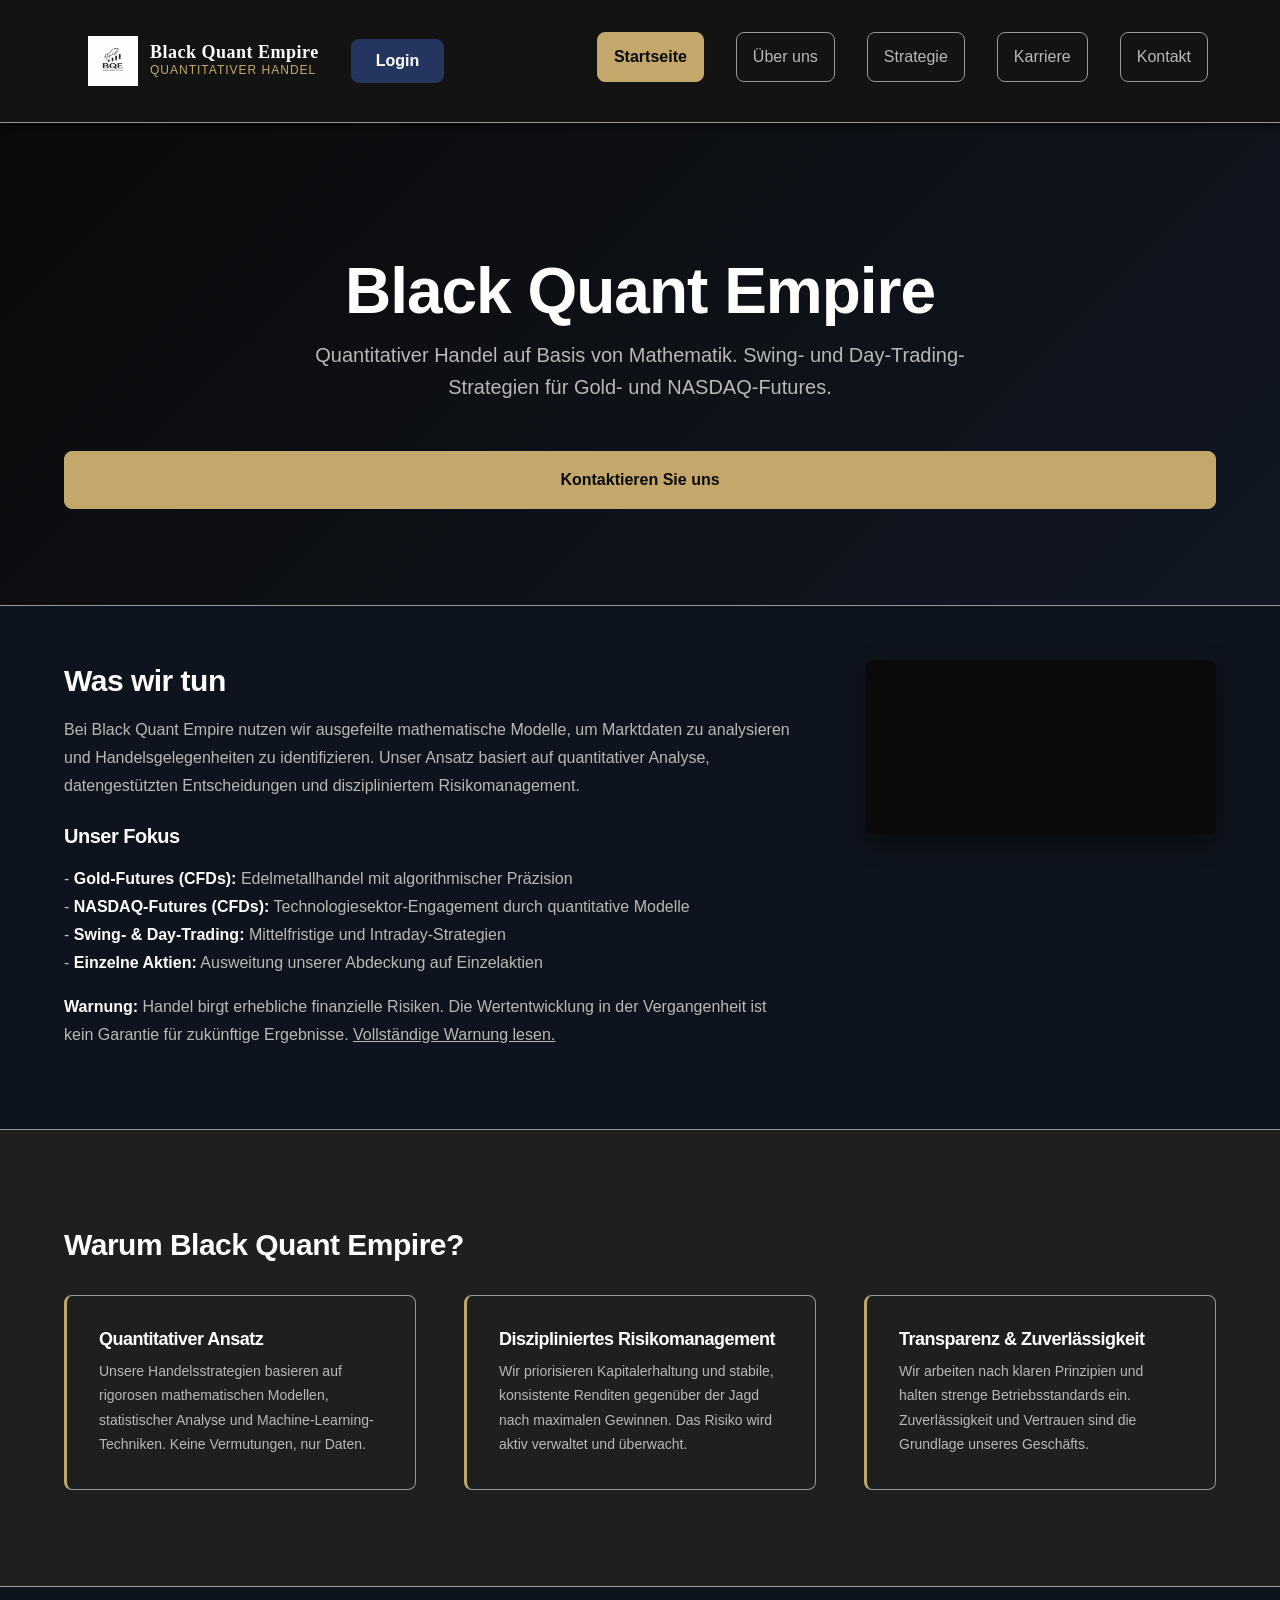
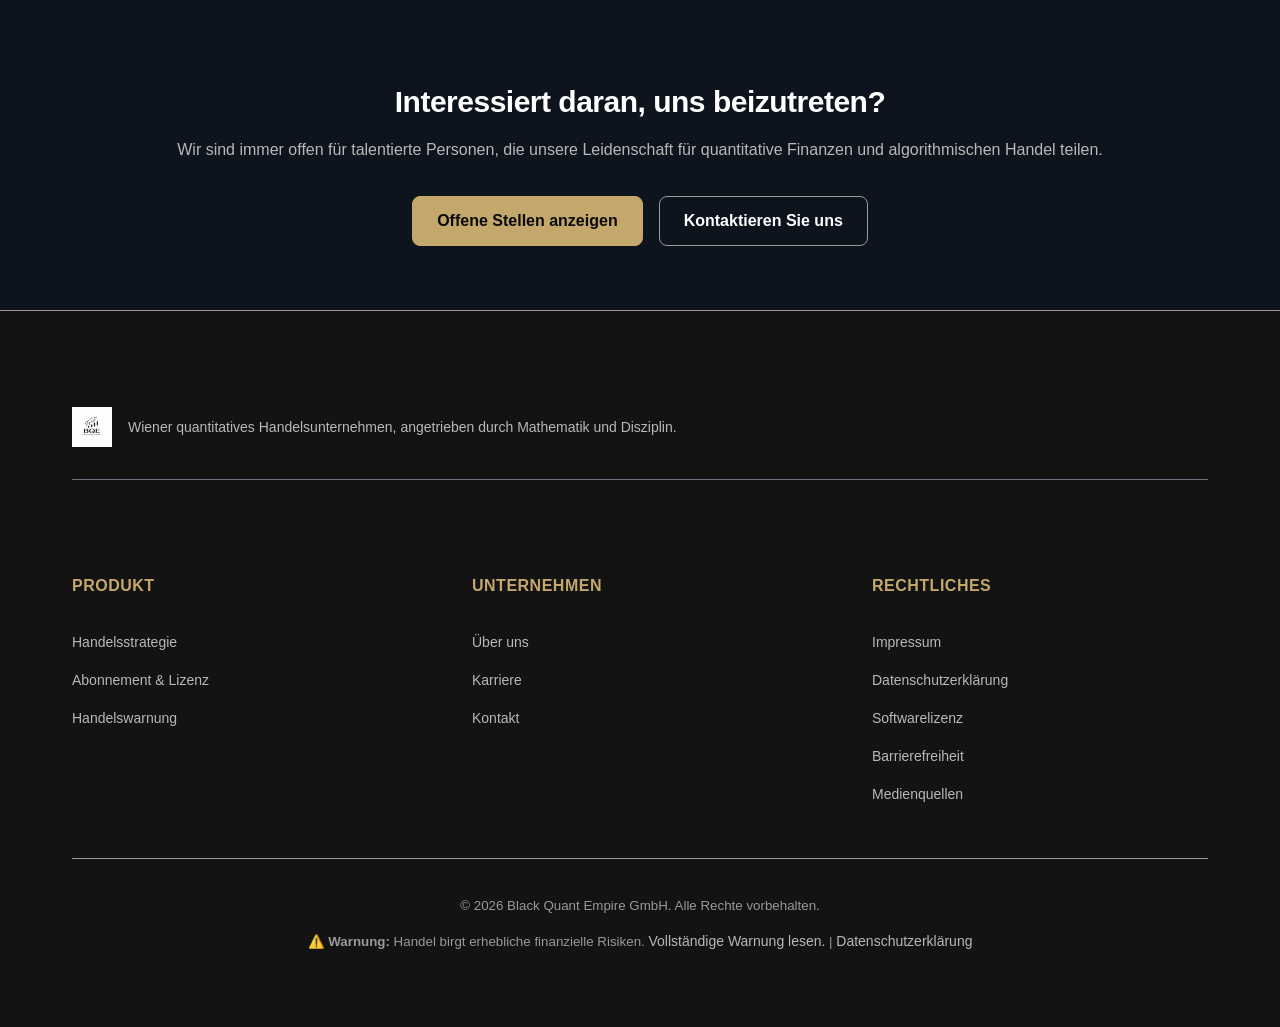
==== commit e8e16d3f: "mobile" ====
--- a/index.html
+++ b/index.html
@@ -122,8 +122,10 @@
             Wir sind immer offen für talentierte Personen, die unsere Leidenschaft für quantitative
             Finanzen und algorithmischen Handel teilen.
           </p>
-          <a href="/careers.html" class="btn btn-primary">Offene Stellen anzeigen</a>
-          <a href="/contact.html" class="btn">Kontaktieren Sie uns</a>
+          <div class="cta-buttons">
+            <a href="/careers.html" class="btn btn-primary">Offene Stellen anzeigen</a>
+            <a href="/contact.html" class="btn">Kontaktieren Sie uns</a>
+          </div>
         </div>
       </section>
     </main>
--- a/assets/css/shared.css
+++ b/assets/css/shared.css
@@ -233,27 +233,45 @@
 }
 
 h1 {
-  font-size: var(--text-4xl);
+  font-size: var(--text-2xl);
   color: var(--color-white);
   font-weight: 700;
 }
 
 @media (min-width: 768px) {
   h1 {
+    font-size: var(--text-4xl);
+  }
+}
+
+@media (min-width: 1024px) {
+  h1 {
     font-size: var(--text-5xl);
   }
 }
 
 h2 {
-  font-size: var(--text-3xl);
+  font-size: var(--text-xl);
   color: var(--color-white);
   font-weight: 600;
 }
 
+@media (min-width: 768px) {
+  h2 {
+    font-size: var(--text-3xl);
+  }
+}
+
 h3 {
-  font-size: var(--text-2xl);
+  font-size: var(--text-lg);
   color: var(--color-white);
   font-weight: 600;
+}
+
+@media (min-width: 768px) {
+  h3 {
+    font-size: var(--text-2xl);
+  }
 }
 
 h4 {
@@ -324,10 +342,14 @@
   background-color: var(--color-black-soft);
   border-bottom: 1px solid var(--color-gray-400);
   box-shadow: 0 2px 8px rgba(0, 0, 0, 0.8);
+  position: relative;
+  z-index: 1000;
 }
 
 .header-top {
   width: 100%;
+  position: relative;
+  z-index: 1000;
 }
 
 .header-content {
@@ -336,6 +358,7 @@
   align-items: center;
   padding: var(--space-4) 0;
   gap: var(--space-8);
+  position: relative;
 }
 
 /* Logo Section */
@@ -425,6 +448,9 @@
   transition: all var(--transition-fast);
   border-radius: var(--radius-md);
   white-space: nowrap;
+  min-height: 44px;
+  display: flex;
+  align-items: center;
 }
 
 .nav-link:hover {
@@ -607,16 +633,21 @@
 
 /* Mobile Menu Toggle Button */
 .nav-toggle {
-  display: none;
+  display: none !important;
   background-color: transparent;
   border: 1px solid var(--color-gray-400);
   cursor: pointer;
-  padding: var(--space-2) var(--space-3);
+  padding: var(--space-3) var(--space-4);
   color: var(--color-white);
   border-radius: var(--radius-md);
   font-size: var(--text-lg);
   transition: all var(--transition-fast);
   flex-shrink: 0;
+  min-width: 44px;
+  min-height: 44px;
+  margin-right: var(--space-3);
+  position: relative;
+  z-index: 1001;
 }
 
 .nav-toggle:hover {
@@ -662,26 +693,30 @@
   }
 
   .nav-toggle {
-    display: flex;
+    display: flex !important;
     align-items: center;
     justify-content: center;
   }
 
   .primary-nav {
-    position: absolute;
-    top: 100%;
+    position: fixed;
+    top: 70px;
     left: 0;
     right: 0;
+    width: 100%;
+    max-height: calc(100vh - 70px);
+    overflow-y: auto;
     display: none;
     background-color: var(--color-black-muted);
     border-bottom: 1px solid var(--color-gold);
     padding: var(--space-4);
     flex-direction: column;
     gap: 0;
+    z-index: 999;
   }
 
   .primary-nav.is-open {
-    display: flex;
+    display: flex !important;
   }
 
   .nav-list {
@@ -720,15 +755,11 @@
 .page-header {
   margin-bottom: var(--space-12);
   padding: var(--space-12) var(--space-8);
-  border-bottom: 1px solid var(--color-gray-400);
-  background: linear-gradient(90deg, transparent, var(--color-gold), transparent);
-  background-size: 100% 2px;
-  background-position: center;
-  background-repeat: no-repeat;
   border-top: 3px solid var(--color-gold);
   border-bottom: 3px solid var(--color-gold);
   position: relative;
-  overflow: hidden;
+  text-align: center;
+  background: none;
 }
 
 .page-header::before {
@@ -745,6 +776,9 @@
 .page-header > .container {
   position: relative;
   z-index: 1;
+  max-width: 100%;
+  margin: 0 auto;
+  padding: 0 var(--space-6);
 }
 
 .page-header h1 {
@@ -762,6 +796,41 @@
   font-weight: 300;
 }
 
+@media (max-width: 768px) {
+  .page-header {
+    padding: var(--space-8) var(--space-4);
+    margin-bottom: var(--space-8);
+  }
+
+  .page-header > .container {
+    padding: 0 var(--space-4);
+  }
+
+  .page-header h1 {
+    font-size: var(--text-2xl);
+  }
+
+  .page-header .lead {
+    font-size: var(--text-base);
+  }
+}
+
+@media (max-width: 480px) {
+  .page-header {
+    padding: var(--space-6) var(--space-4);
+    margin-bottom: var(--space-6);
+  }
+
+  .page-header h1 {
+    font-size: var(--text-xl);
+    margin-bottom: var(--space-2);
+  }
+
+  .page-header .lead {
+    font-size: var(--text-sm);
+  }
+}
+
 /* ─────────────────────────────────────────────────────────────────
    MAIN CONTAINER
    ───────────────────────────────────────────────────────────────── */
@@ -769,8 +838,20 @@
 .container {
   max-width: var(--container-max);
   margin: 0 auto;
-  padding: var(--space-4);
+  padding: var(--space-4) var(--space-6);
   width: 100%;
+}
+
+@media (max-width: 768px) {
+  .container {
+    padding: var(--space-4) var(--space-4);
+  }
+}
+
+@media (max-width: 480px) {
+  .container {
+    padding: var(--space-4) var(--space-4);
+  }
 }
 
 .container-narrow {
@@ -791,6 +872,18 @@
   border-bottom: 1px solid var(--color-gray-400);
 }
 
+@media (max-width: 768px) {
+  section {
+    padding: var(--space-8) 0;
+  }
+}
+
+@media (max-width: 480px) {
+  section {
+    padding: var(--space-6) 0;
+  }
+}
+
 section:last-child {
   border-bottom: none;
 }
@@ -802,13 +895,25 @@
 section .container {
   max-width: var(--container-max);
   margin: 0 auto;
-  padding: 0 var(--space-4);
+  padding: 0 var(--space-6);
+}
+
+@media (max-width: 768px) {
+  section .container {
+    padding: 0 var(--space-4);
+  }
 }
 
 section .container-narrow {
   max-width: var(--container-narrow);
   margin: 0 auto;
-  padding: 0 var(--space-4);
+  padding: 0 var(--space-6);
+}
+
+@media (max-width: 768px) {
+  section .container-narrow {
+    padding: 0 var(--space-4);
+  }
 }
 
 article {
@@ -822,15 +927,39 @@
   max-width: var(--container-narrow);
   margin-left: auto;
   margin-right: auto;
-  padding: var(--space-16) var(--space-4);
+  padding: var(--space-16) var(--space-6);
+}
+
+@media (max-width: 768px) {
+  article > * {
+    padding: var(--space-8) var(--space-4);
+  }
+}
+
+@media (max-width: 480px) {
+  article > * {
+    padding: var(--space-6) var(--space-4);
+  }
 }
 
 /* Sections in articles - full width with background */
 article section {
   width: 100vw;
   margin-left: calc(-50vw + 50%);
-  padding: var(--space-16) var(--space-4);
+  padding: var(--space-16) var(--space-6);
   max-width: none;
+}
+
+@media (max-width: 768px) {
+  article section {
+    padding: var(--space-8) var(--space-4);
+  }
+}
+
+@media (max-width: 480px) {
+  article section {
+    padding: var(--space-6) var(--space-4);
+  }
 }
 
 article section > * {
@@ -872,6 +1001,10 @@
   text-decoration: none;
   display: inline-block;
   text-align: center;
+  min-height: 44px;
+  display: flex;
+  align-items: center;
+  justify-content: center;
 }
 
 button:hover,
@@ -924,6 +1057,12 @@
   border-radius: var(--radius-md);
   padding: var(--space-6);
   margin-bottom: var(--space-6);
+}
+
+@media (max-width: 480px) {
+  fieldset {
+    padding: var(--space-4);
+  }
 }
 
 legend {
@@ -958,6 +1097,7 @@
   font-family: var(--font-body);
   font-size: var(--text-base);
   transition: border-color var(--transition-fast);
+  min-height: 44px;
 }
 
 input:focus,
@@ -976,6 +1116,19 @@
 textarea {
   resize: vertical;
   min-height: 120px;
+}
+
+@media (max-width: 480px) {
+  input,
+  textarea,
+  select {
+    font-size: 16px;
+    padding: var(--space-4);
+  }
+
+  textarea {
+    min-height: 100px;
+  }
 }
 
 /* Field Hints & Errors */
@@ -1044,6 +1197,9 @@
 
 .footer-brand {
   grid-column: 1 / -1;
+  display: flex;
+  align-items: center;
+  gap: var(--space-4);
   margin-bottom: var(--space-8);
   padding-bottom: var(--space-8);
   border-bottom: 1px solid var(--color-gray-500);
@@ -1053,7 +1209,7 @@
 .footer-brand img {
   height: 40px;
   width: auto;
-  margin-bottom: var(--space-4);
+  flex-shrink: 0;
 }
 
 .footer-brand p {
@@ -1179,28 +1335,68 @@
 
 @media (max-width: 768px) {
   .footer-grid {
-    grid-template-columns: 1fr 1fr;
+    grid-template-columns: 1fr;
     gap: var(--space-8);
+    padding: 0 var(--space-4);
   }
 
   .footer-brand {
-    grid-column: 1 / -1;
+    grid-column: 1;
+    margin-bottom: var(--space-4);
+  }
+
+  .footer-heading {
+    font-size: var(--text-sm);
+  }
+
+  footer nav:nth-of-type(1),
+  footer nav:nth-of-type(2),
+  footer nav:nth-of-type(3) {
+    grid-column: 1;
   }
 }
 
 @media (max-width: 480px) {
+  footer {
+    padding: var(--space-8) 0 var(--space-6);
+  }
+
   .footer-grid {
     grid-template-columns: 1fr;
     gap: var(--space-6);
+    padding: 0 var(--space-4);
+    margin-bottom: var(--space-8);
   }
 
   .footer-brand {
-    grid-column: 1;
     margin-bottom: var(--space-4);
+  }
+
+  .footer-brand img {
+    height: 32px;
+  }
+
+  .footer-brand p {
+    font-size: var(--text-xs);
   }
 
   .footer-heading {
     font-size: var(--text-sm);
+    margin-bottom: var(--space-2);
+  }
+
+  footer nav a {
+    font-size: var(--text-xs);
+    padding: var(--space-1) 0;
+  }
+
+  .footer-bottom {
+    padding: var(--space-6) var(--space-4) 0;
+    font-size: var(--text-xs);
+  }
+
+  .footer-bottom p {
+    margin-bottom: var(--space-1);
   }
 }
 
--- a/assets/css/pages/home.css
+++ b/assets/css/pages/home.css
@@ -5,27 +5,66 @@
 /* Hero Section */
 .hero {
   background: linear-gradient(135deg, var(--color-black) 0%, rgba(26, 43, 74, 0.4) 100%);
-  padding: var(--space-24) 0;
+  padding: var(--space-12) var(--space-4);
   text-align: center;
 }
 
+@media (min-width: 768px) {
+  .hero {
+    padding: var(--space-16) var(--space-6);
+  }
+}
+
+@media (min-width: 1024px) {
+  .hero {
+    padding: var(--space-24) 0;
+  }
+}
+
 .hero h1 {
-  font-size: var(--text-hero);
+  font-size: var(--text-2xl);
   color: var(--color-white);
   margin-bottom: var(--space-2);
   font-weight: 700;
   letter-spacing: -1px;
 }
 
+@media (min-width: 768px) {
+  .hero h1 {
+    font-size: var(--text-4xl);
+  }
+}
+
+@media (min-width: 1024px) {
+  .hero h1 {
+    font-size: var(--text-hero);
+  }
+}
+
 .hero .lead {
-  font-size: var(--text-xl);
+  font-size: var(--text-base);
   color: var(--color-gray-300);
-  margin-bottom: var(--space-12);
+  margin-bottom: var(--space-8);
   max-width: 700px;
   margin-left: auto;
   margin-right: auto;
   font-weight: 300;
   line-height: 1.6;
+  padding: 0 var(--space-4);
+}
+
+@media (min-width: 768px) {
+  .hero .lead {
+    font-size: var(--text-lg);
+    margin-bottom: var(--space-12);
+    padding: 0;
+  }
+}
+
+@media (min-width: 1024px) {
+  .hero .lead {
+    font-size: var(--text-xl);
+  }
 }
 
 .hero .btn-primary {
@@ -41,20 +80,42 @@
 /* Features Grid */
 .features-grid {
   display: grid;
-  grid-template-columns: repeat(auto-fit, minmax(300px, 1fr));
-  gap: var(--space-12);
-  margin: var(--space-8) 0;
+  grid-template-columns: 1fr;
+  gap: var(--space-6);
+  margin: var(--space-6) 0;
+}
+
+@media (min-width: 768px) {
+  .features-grid {
+    grid-template-columns: repeat(auto-fit, minmax(250px, 1fr));
+    gap: var(--space-8);
+    margin: var(--space-8) 0;
+  }
+}
+
+@media (min-width: 1024px) {
+  .features-grid {
+    grid-template-columns: repeat(auto-fit, minmax(300px, 1fr));
+    gap: var(--space-12);
+    margin: var(--space-8) 0;
+  }
 }
 
 .feature {
   background-color: var(--color-black-muted);
-  padding: var(--space-8);
+  padding: var(--space-6);
   border-radius: var(--radius-md);
   border: 1px solid var(--color-gray-400);
   border-left: 3px solid var(--color-gold);
   transition: all var(--transition-normal);
 }
 
+@media (min-width: 768px) {
+  .feature {
+    padding: var(--space-8);
+  }
+}
+
 .feature:hover {
   transform: translateY(-2px);
   border-color: var(--color-gold);
@@ -66,14 +127,26 @@
   margin-top: 0;
   margin-bottom: var(--space-2);
   font-weight: 600;
-  font-size: var(--text-lg);
+  font-size: var(--text-base);
+}
+
+@media (min-width: 768px) {
+  .feature h3 {
+    font-size: var(--text-lg);
+  }
 }
 
 .feature p {
   color: var(--color-gray-300);
-  font-size: var(--text-sm);
+  font-size: var(--text-xs);
   line-height: var(--leading-loose);
   margin-bottom: 0;
+}
+
+@media (min-width: 768px) {
+  .feature p {
+    font-size: var(--text-sm);
+  }
 }
 
 /* What We Do - Grid Layout with Video */
@@ -143,7 +216,7 @@
 /* Responsive */
 @media (max-width: 768px) {
   .hero {
-    padding: var(--space-16) 0;
+    padding: var(--space-12) 0;
   }
 
   .hero h1 {
@@ -156,10 +229,12 @@
 
   .features-grid {
     grid-template-columns: 1fr;
+    gap: var(--space-6);
   }
 
   .cta-buttons {
     flex-direction: column;
+    gap: var(--space-6);
   }
 
   .cta-buttons .btn {
@@ -186,3 +261,39 @@
     max-width: 250px;
   }
 }
+
+@media (max-width: 480px) {
+  .hero {
+    padding: var(--space-8) 0;
+  }
+
+  .hero h1 {
+    font-size: var(--text-3xl);
+    margin-bottom: var(--space-4);
+  }
+
+  .hero .lead {
+    font-size: var(--text-base);
+    margin-bottom: var(--space-6);
+  }
+
+  .features-grid {
+    grid-template-columns: 1fr;
+    gap: var(--space-4);
+    margin: var(--space-4) 0;
+  }
+
+  .cta-buttons {
+    gap: var(--space-8);
+  }
+
+  .what-we-do-video {
+    margin-top: var(--space-8);
+    justify-content: center;
+  }
+
+  .video-gif {
+    max-width: 100%;
+    height: auto;
+  }
+}
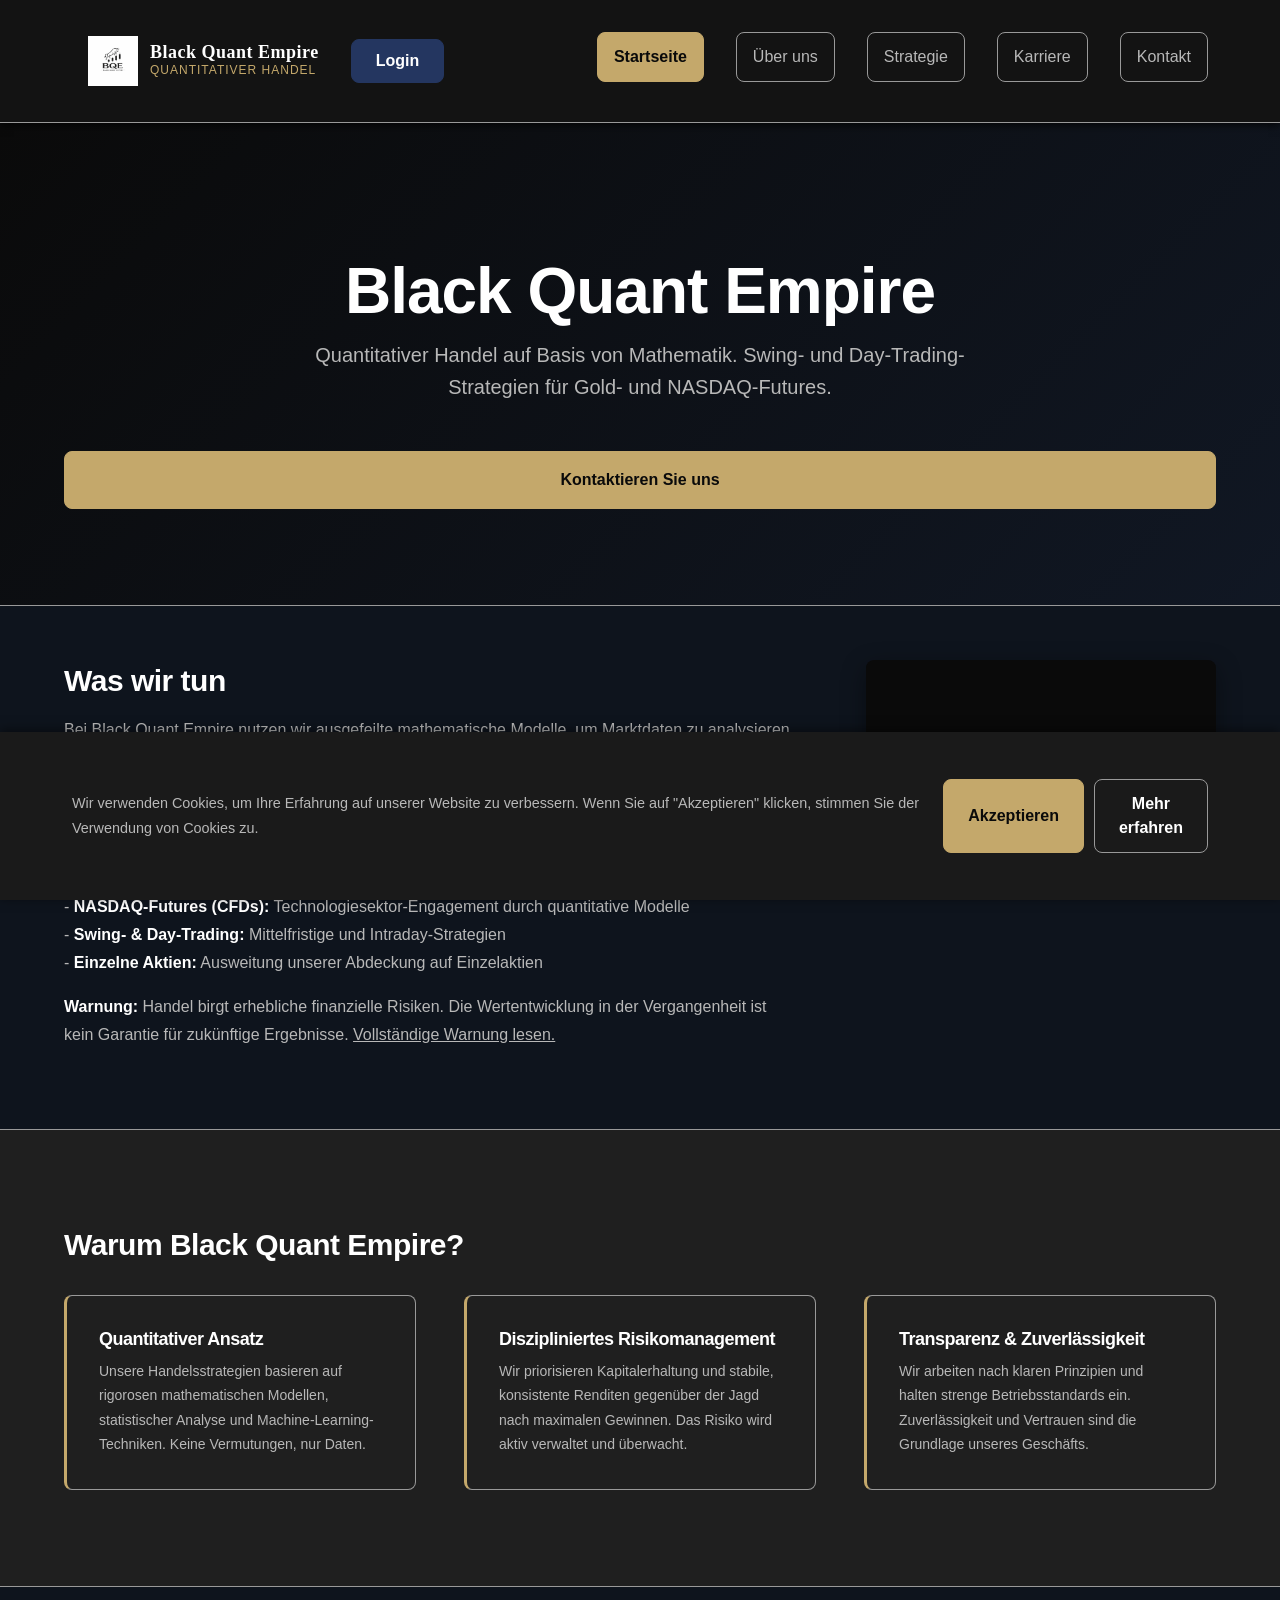
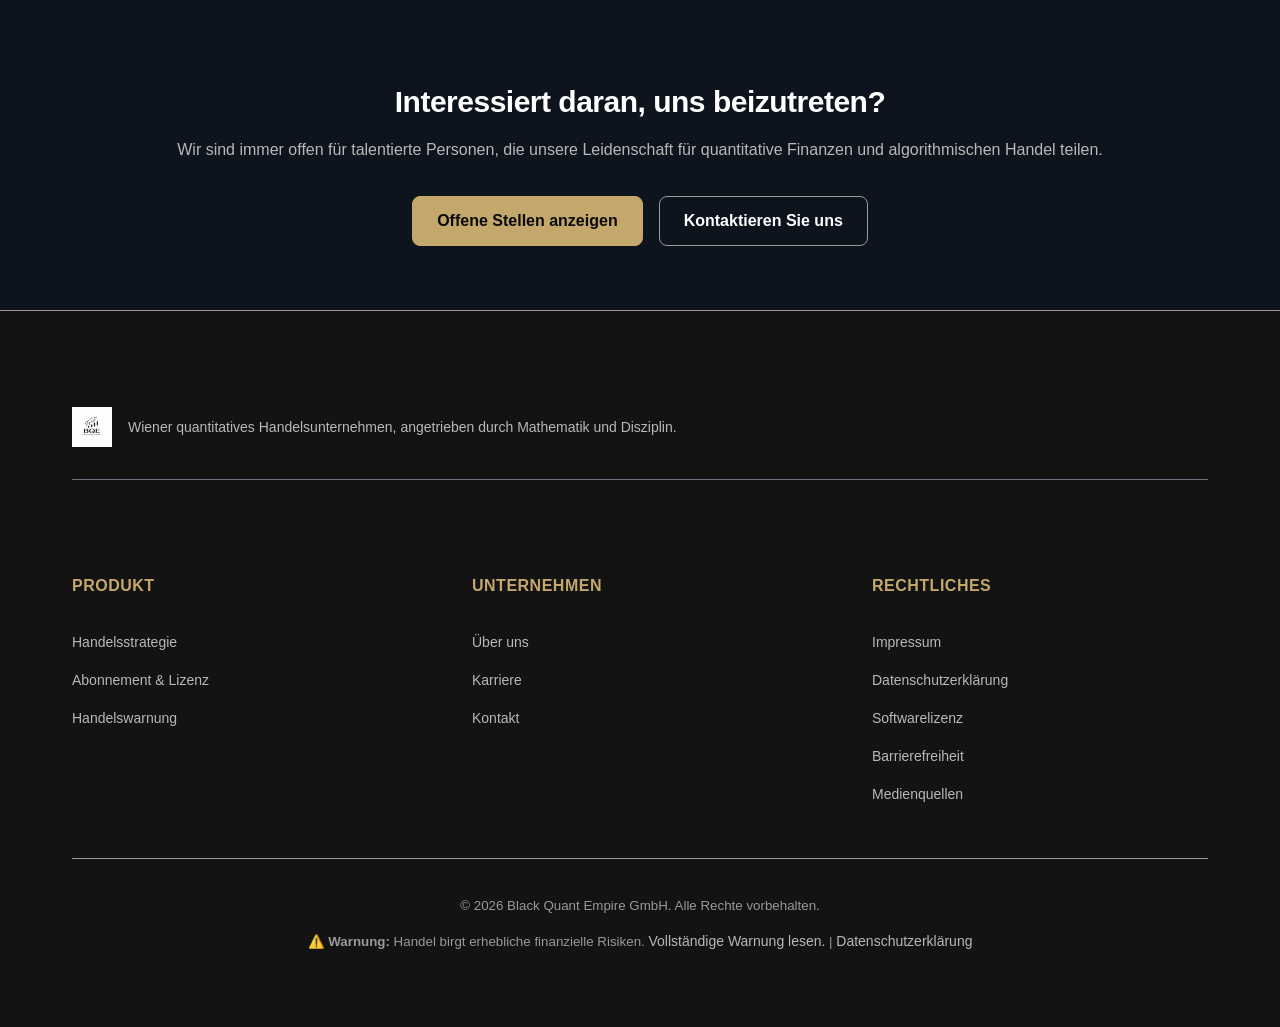
==== commit bc78b143: "sync" ====
--- a/index.html
+++ b/index.html
@@ -136,5 +136,18 @@
     <!-- Scripts -->
     <script src="/assets/js/components.js"></script>
     <script src="/assets/js/navigation.js"></script>
+
+    <div id="cookie-banner" class="cookie-banner" style="display: none;">
+      <div class="container">
+        <p>
+          Wir verwenden Cookies, um Ihre Erfahrung auf unserer Website zu verbessern. 
+          Wenn Sie auf "Akzeptieren" klicken, stimmen Sie der Verwendung von Cookies zu.
+        </p>
+        <div class="cookie-buttons">
+          <button id="accept-cookies" class="btn btn-primary">Akzeptieren</button>
+          <a href="/disclaimer.html" class="btn">Mehr erfahren</a>
+        </div>
+      </div>
+    </div>
   </body>
 </html>
--- a/assets/css/shared.css
+++ b/assets/css/shared.css
@@ -670,6 +670,7 @@
   .header-content {
     gap: var(--space-4);
     padding: var(--space-3) 0;
+    position: static;
   }
 
   .logo-link {
@@ -699,8 +700,8 @@
   }
 
   .primary-nav {
-    position: fixed;
-    top: 70px;
+    position: absolute;
+    top: 100%;
     left: 0;
     right: 0;
     width: 100%;
@@ -1602,3 +1603,43 @@
     display: none;
   }
 }
+
+
+/* Cookie Banner Styles */
+.cookie-banner {
+  position: fixed;
+  bottom: 0;
+  left: 0;
+  width: 100%;
+  background-color: #1a1a1a; /* Dunkler Hintergrund, passend zu Black Quant Empire */
+  color: #ffffff;
+  padding: 15px 0;
+  box-shadow: 0 -2px 10px rgba(0, 0, 0, 0.5);
+  z-index: 9999;
+}
+
+.cookie-banner .container {
+  display: flex;
+  flex-direction: column;
+  align-items: center;
+  text-align: center;
+  gap: 15px;
+}
+
+.cookie-banner p {
+  margin: 0;
+  font-size: 0.9rem;
+}
+
+.cookie-buttons {
+  display: flex;
+  gap: 10px;
+}
+
+@media (min-width: 768px) {
+  .cookie-banner .container {
+    flex-direction: row;
+    justify-content: space-between;
+    text-align: left;
+  }
+}
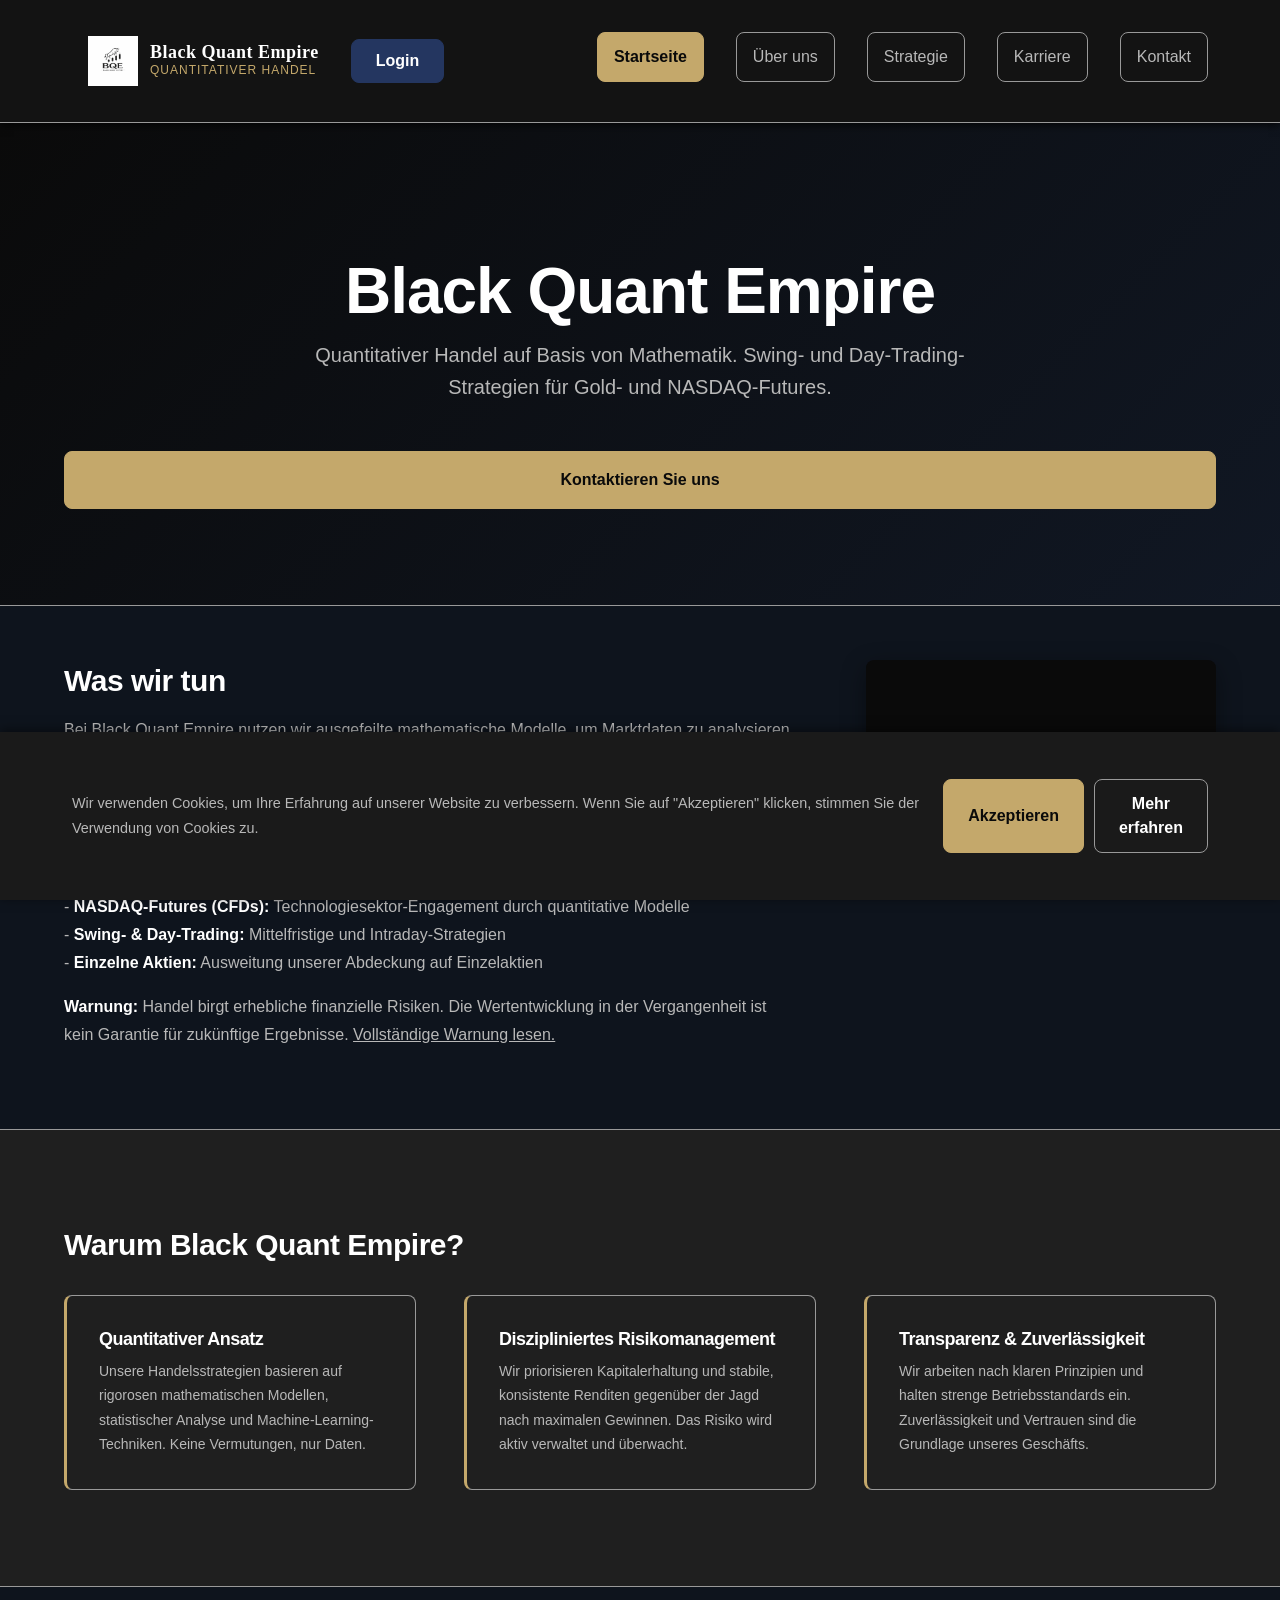
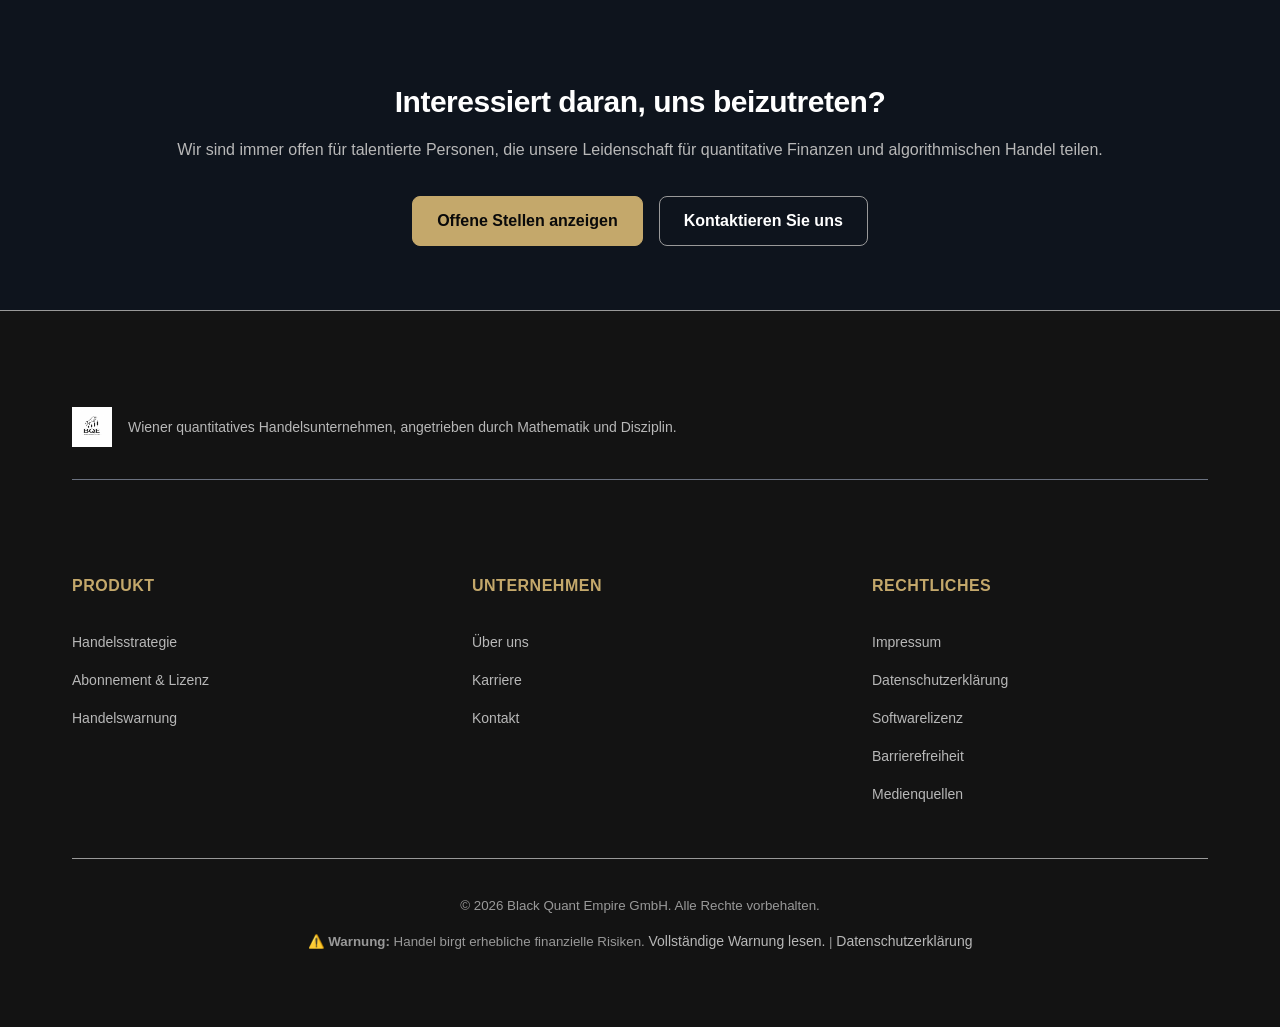
==== commit 7a2cf4a3: "sync" ====
--- a/index.html
+++ b/index.html
@@ -145,7 +145,7 @@
         </p>
         <div class="cookie-buttons">
           <button id="accept-cookies" class="btn btn-primary">Akzeptieren</button>
-          <a href="/disclaimer.html" class="btn">Mehr erfahren</a>
+          <a href="/privacy.html" class="btn">Mehr erfahren</a>
         </div>
       </div>
     </div>
